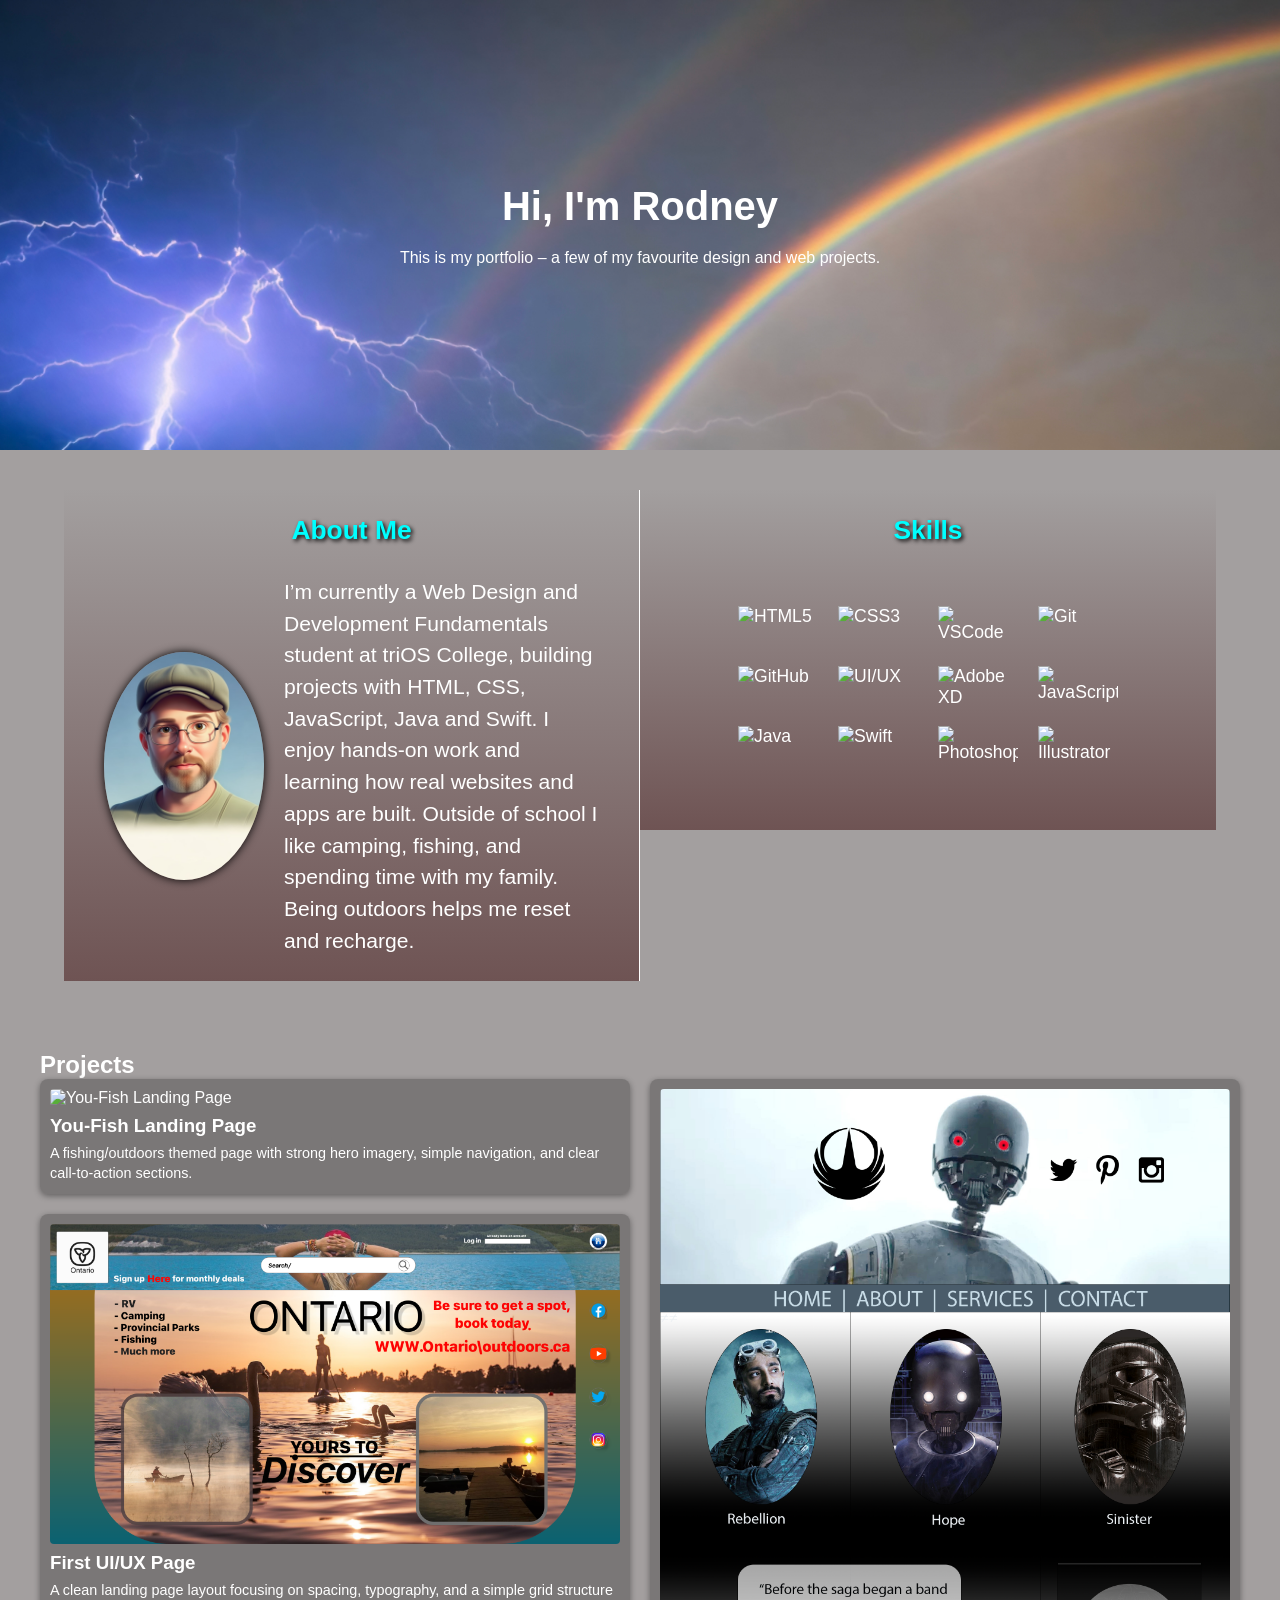
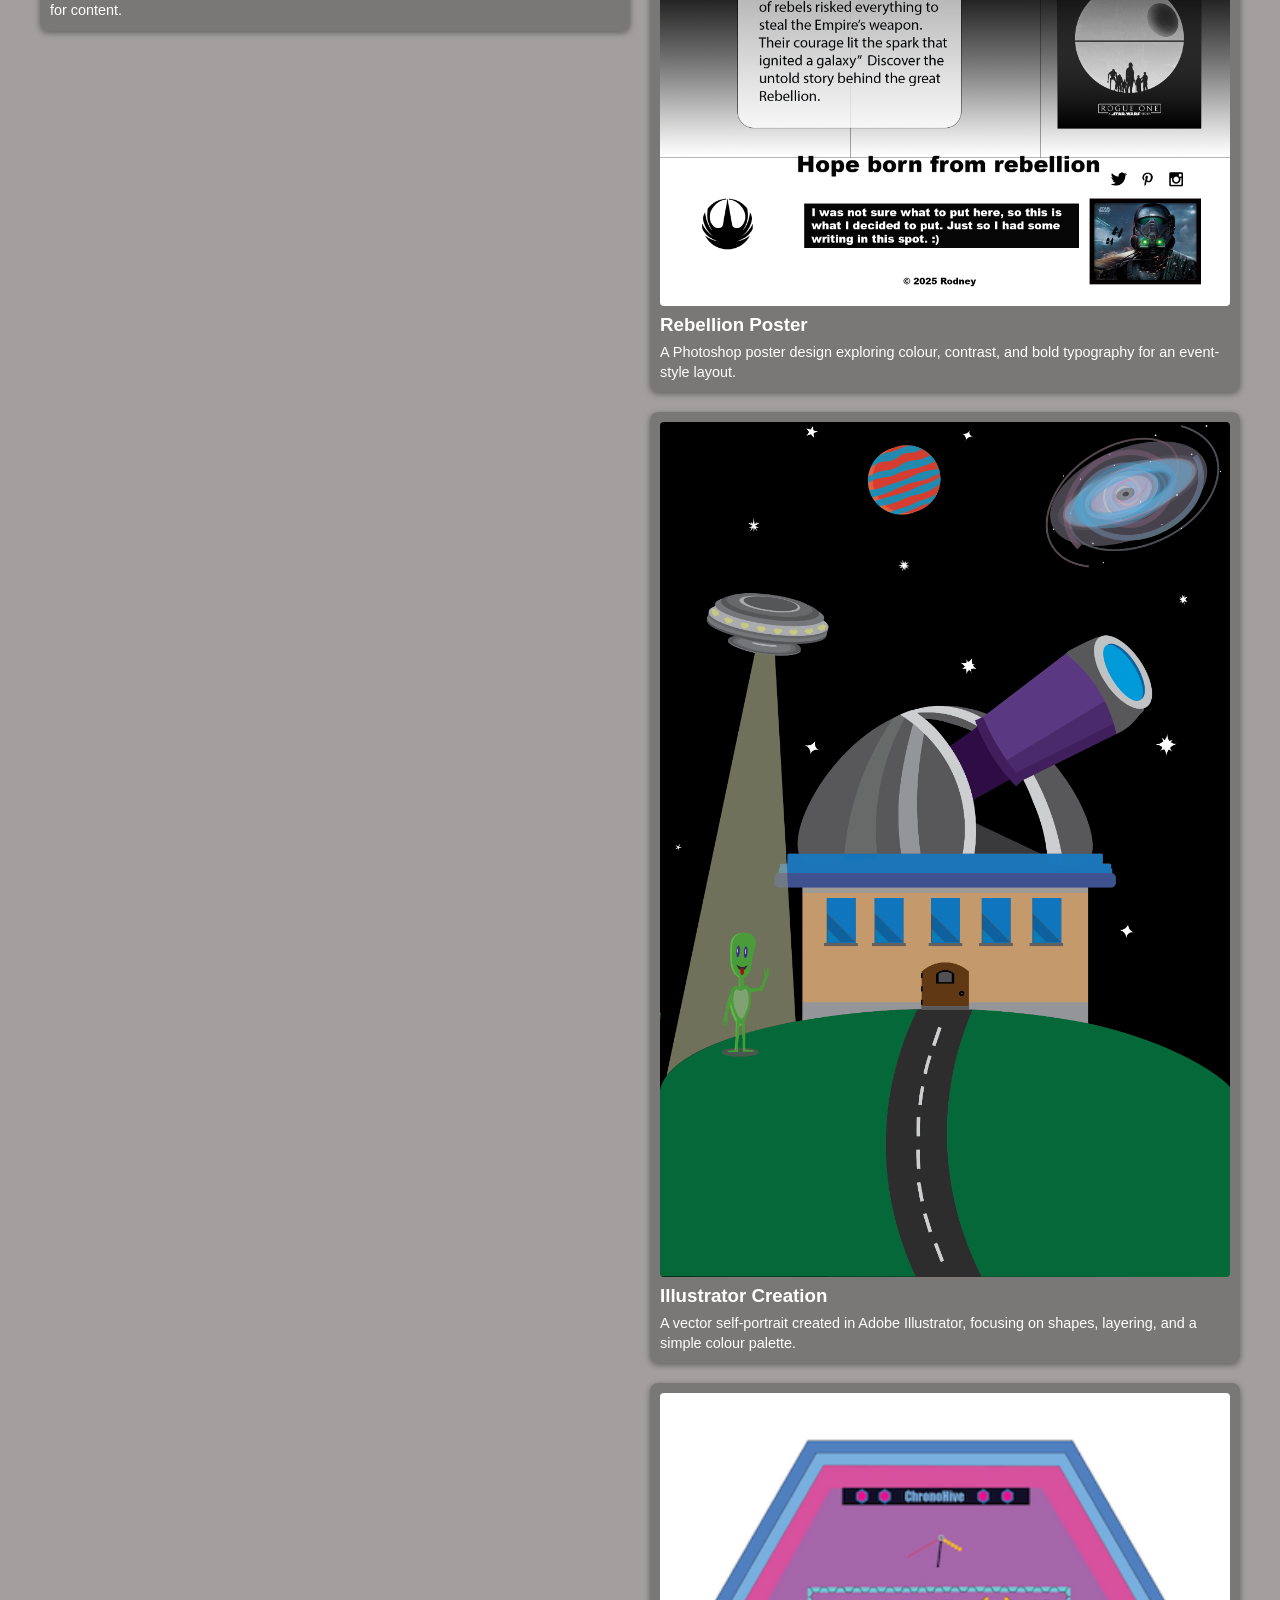
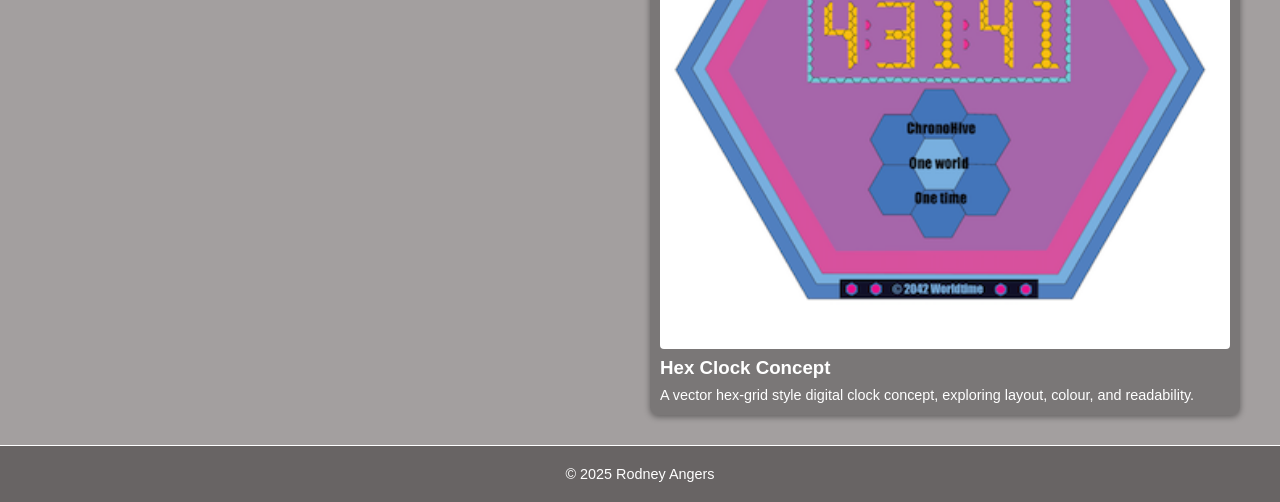
==== index.html @ 983ba2e2 "updateed portfolio" ====
<!DOCTYPE html>
<html lang="en">

<head>
  <meta charset="UTF-8" />
  <meta name="viewport" content="width=device-width, initial-scale=1.0" />
 <title>Rodney Angers – Design & Web Portfolio</title>
  <link rel="stylesheet" href="css/app.css" />
  <link href="https://fonts.googleapis.com/css2?family=Press+Start+2P&display=swap" rel="stylesheet">
</head>

<body>

<header class="heroBkg">
  <h1>Hi, I'm <span class="blue">Rodney</span></h1>
  <p class="tagline">
    This is my portfolio – a few of my favourite design and web projects.
  </p>
</header>


  <main>
    <div id="topRow">
      <div id="aboutLeft">
        <h2 class="heading">About Me</h2>
        <div class="bio">
          <img src="assets/images/my-photo.jpg" alt="My Photo" />
          <div class="bio-text">
            <p>
              I’m currently a Web Design and Development Fundamentals student at triOS College,
              building projects with HTML, CSS, JavaScript, Java and Swift. I enjoy hands-on
              work and learning how real websites and apps are built. Outside of school I like
              camping, fishing, and spending time with my family. Being outdoors helps me reset
              and recharge.
            </p>
          </div>
        </div>
      </div>

      <div id="aboutRight">
        <h2 class="heading">Skills</h2>
        <div class="badges">
          <img src="https://img.shields.io/badge/HTML5-E34F26?style=for-the-badge&logo=html5&logoColor=white"
            alt="HTML5" />
          <img src="https://img.shields.io/badge/CSS3-1572B6?style=for-the-badge&logo=css3&logoColor=white"
            alt="CSS3" />
          <img
            src="https://img.shields.io/badge/VSCode-007ACC?style=for-the-badge&logo=visualstudiocode&logoColor=white"
            alt="VSCode" />
          <img src="https://img.shields.io/badge/Git-F05032?style=for-the-badge&logo=git&logoColor=white" alt="Git" />
          <img src="https://img.shields.io/badge/GitHub-181717?style=for-the-badge&logo=github&logoColor=white"
            alt="GitHub" />
          <img src="https://img.shields.io/badge/UI%2FUX-purple?style=for-the-badge" alt="UI/UX" />
          <img src="https://img.shields.io/badge/AdobeXD-FF61F6?style=for-the-badge&logo=adobexd&logoColor=white"
            alt="Adobe XD" />
          <img src="https://img.shields.io/badge/JavaScript-F7DF1E?style=for-the-badge&logo=javascript&logoColor=black"
            alt="JavaScript" />
          <img src="https://img.shields.io/badge/Java-007396?style=for-the-badge&logo=java&logoColor=white"
            alt="Java" />
          <img src="https://img.shields.io/badge/Swift-FA7343?style=for-the-badge&logo=swift&logoColor=white"
            alt="Swift" />
          <img
            src="https://img.shields.io/badge/Photoshop-31A8FF?style=for-the-badge&logo=adobephotoshop&logoColor=white"
            alt="Photoshop" />
          <img
            src="https://img.shields.io/badge/Illustrator-FF9A00?style=for-the-badge&logo=adobeillustrator&logoColor=white"
            alt="Illustrator" />

        </div>
      </div>

    </div>

    <section id="projects">
      <h2>Projects</h2>

  <div class="project-columns">
        <!-- LEFT COLUMN: You-Fish + First UI/UX -->
        <div class="project-column">
          <div class="project-card">
            <img src="assets/images/You_Fish_webpage.png" alt="You-Fish Landing Page">
            <h3>You-Fish Landing Page</h3>
            <p>
              A fishing/outdoors themed page with strong hero imagery, simple
              navigation, and clear call-to-action sections.
            </p>
          </div>

          <div class="project-card">
            <img src="assets/images/First_uiux_page.png" alt="First UI/UX Page">
            <h3>First UI/UX Page</h3>
            <p>
              A clean landing page layout focusing on spacing, typography, and
              a simple grid structure for content.
            </p>
          </div>
        </div>

        <!-- RIGHT COLUMN: Poster + Illustrator + Clock -->
        <div class="project-column">
          <div class="project-card">
            <img src="assets/images/Photoshop_Rebellion_poster.png" alt="Rebellion Poster">
            <h3>Rebellion Poster</h3>
            <p>
              A Photoshop poster design exploring colour, contrast, and bold
              typography for an event-style layout.
            </p>
          </div>

          <div class="project-card">
            <img src="assets/images/Illustrator.png" alt="Illustrator Creation">
            <h3>Illustrator Creation</h3>
            <p>
              A vector self-portrait created in Adobe Illustrator, focusing on
              shapes, layering, and a simple colour palette.
            </p>
          </div>

          <div class="project-card">
            <img src="assets/images/hex_clock_concept.png" alt="Hex Clock Concept">
            <h3>Hex Clock Concept</h3>
            <p>
              A vector hex-grid style digital clock concept,
              exploring layout, colour, and readability.
            </p>
          </div>
        </div>
        </div>
    </section>
    </section>
  </main>

  <footer>
    <p>© 2025 Rodney Angers</p>
  </footer>

</body>

</html>
---- css/app.css ----
* {
  box-sizing: border-box;
  margin: 0;
  padding: 0;
}

html,
body {
  margin: 0;
  padding: 0;
  width: 100%;
  overflow-x: hidden;
}

body {
  font-family: Arial, sans-serif;
  background-color: #aaa;
  color: #fff;
  min-height: 100vh;
  display: flex;
  flex-direction: column;
}

header.heroBkg {
  width: 100vw;
  height: 50vh;
  background: url('../assets/images/stormheader.jpg') center center / cover no-repeat fixed;
  display: flex;
  flex-direction: column;
  align-items: center;
  justify-content: center;
  padding: 0;
}

header.heroBkg::before {
  content: "";
  position: absolute;
  inset: 0;
  background: rgba(0, 0, 6, 0, );
  z-index: 0;
}

header.heroBkg h1 {
  position: relative;
  z-index: 1;
  font-size: 2.5em;
  text-align: center;
}

header.heroBkg .tagline {
  position: relative;
  z-index: 1;
  margin-top: 20px;
  font-size: 1rem;
  text-align: center;
}

#topRow {
  width: 90%;
  margin: 40px auto;
  display: flex;
  justify-content: space-between;
  align-items: flex-start;
}

#aboutLeft,
#aboutRight {
  width: 50%;
}

main {
  display: flex;
  flex-direction: column;
  flex: 1;
  background: hsl(0, 2%, 63%);
}

#aboutLeft,
#aboutRight {
  width: 50%;
  padding: 25px 40px;
  font-size: 1.1em;
  display: flex;
  flex-direction: column;
  justify-content: flex-start;
  align-items: center;
}

#aboutLeft {
  background: linear-gradient(hsl(0, 2%, 63%), hsl(0, 14%, 38%));
  border-right: 1px solid #fff;
  gap: 20px;
}

#aboutRight {
  background: linear-gradient(hsl(0, 2%, 63%), hsl(0, 14%, 38%));
  display: flex;
  flex-direction: column;
  align-items: center;
  padding: 25px 40px;
  gap: 20px;
  min-height: 340px;
}

#aboutRight ul {
  list-style: disc;
  padding-left: 20px;
  text-align: left;
  line-height: 1.6;
  font-size: 1.2em;
  margin-top: 30px;
}

.badges {
  display: flex;
  flex-wrap: wrap;
  justify-content: center;
  gap: 20px;
  margin-top: 30px;
  max-width: 90%;
  margin-left: auto;
  margin-right: auto;
}

.badges img {
  width: 80px;
  height: 40px;
  display: block;
}

/* Projects layout */
#projects {
  padding: 30px 40px;
}

.project-columns {
  display: flex;
  gap: 20px;
}

.project-column {
  flex: 1;
  display: flex;
  flex-direction: column;
  gap: 20px;
}

.project-card {
  width: 100%;
  background: rgba(0, 0, 0, 0.25);
  padding: 10px;
  border-radius: 8px;
  box-shadow: 0 2px 6px rgba(0, 0, 0, 0.4);
}

.project-card img {
  display: block;
  width: 100%;
  height: auto;
  border-radius: 4px;
  margin-bottom: 8px;
}

.project-card h3 {
  margin-bottom: 6px;
}

.project-card p {
  font-size: 0.9em;
  line-height: 1.4;
}

.heading {
  font-size: 1.5em;
  color: cyan;
  text-shadow: 2px 2px 4px #000;
  margin-bottom: 10px;
}

.bio {
  display: flex;
  align-items: center;
  gap: 20px;
}

.bio img {
  width: 160px;
  height: auto;
  border-radius: 50%;
  box-shadow: 0 0 10px #000;
}

.bio-text {
  font-size: 1.2em;
  line-height: 1.5;
  max-width: 500px;
}

footer {
  background-color: hsl(0, 2%, 40%);
  display: flex;
  justify-content: center;
  align-items: center;
  padding: 20px;
  font-size: 0.9em;
  color: #fff;
  border-top: 1px solid #fff;
}

@media (max-width: 768px) {
  .bio {
    flex-direction: column;
    align-items: center;
    text-align: center;
  }

  .bio-text {
    max-width: 100%;
  }
}
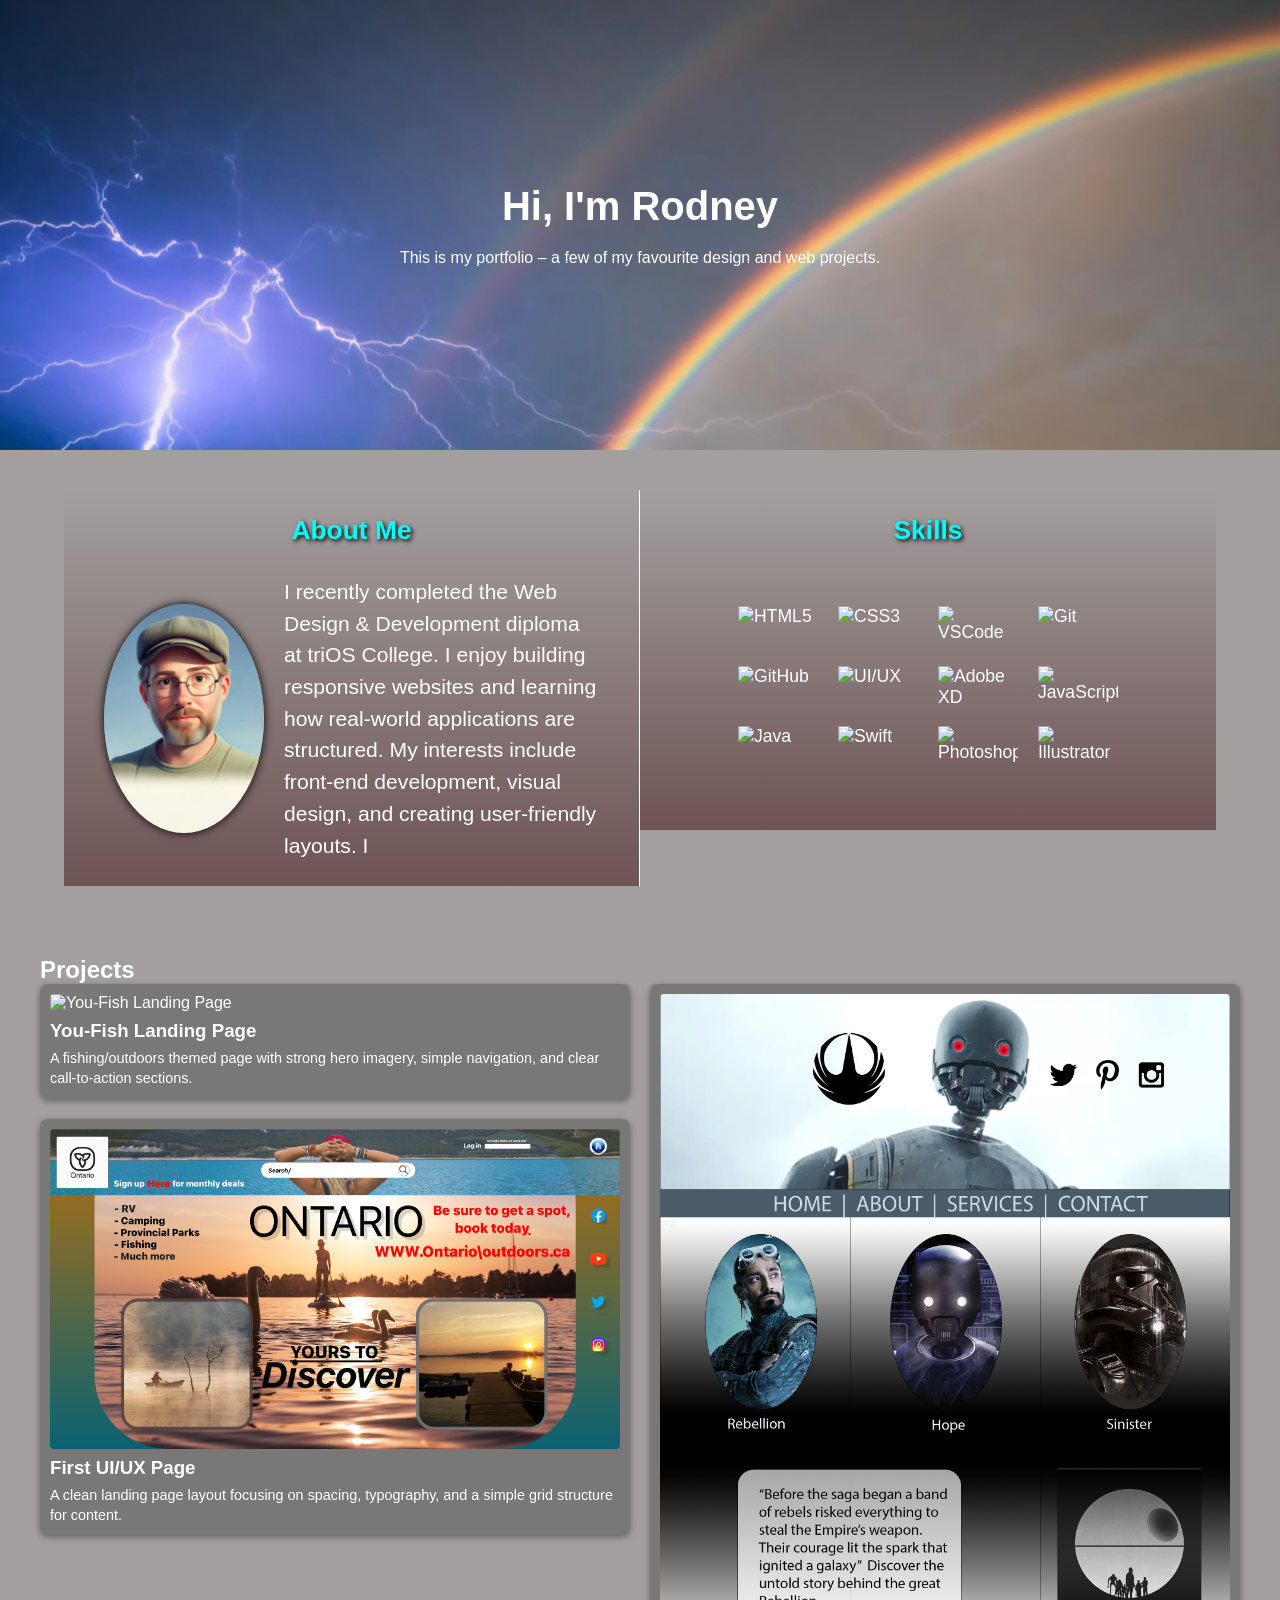
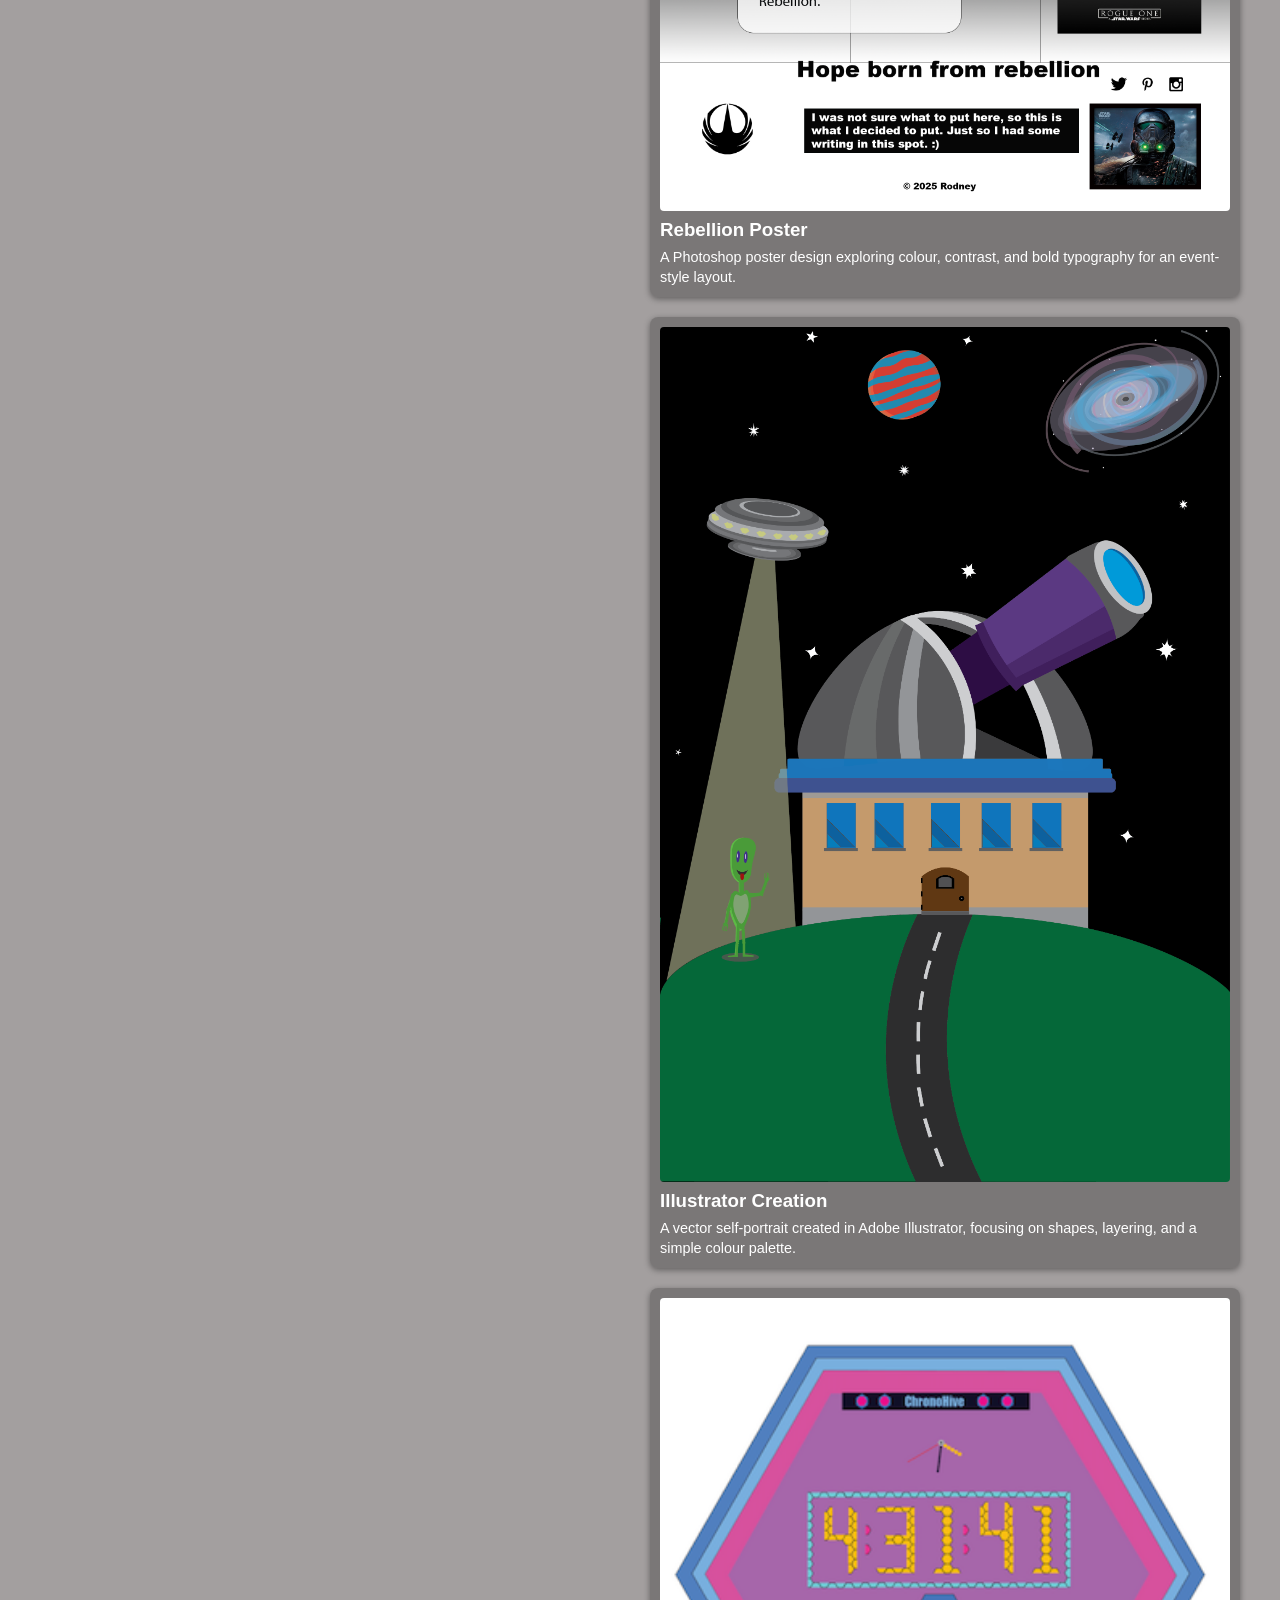
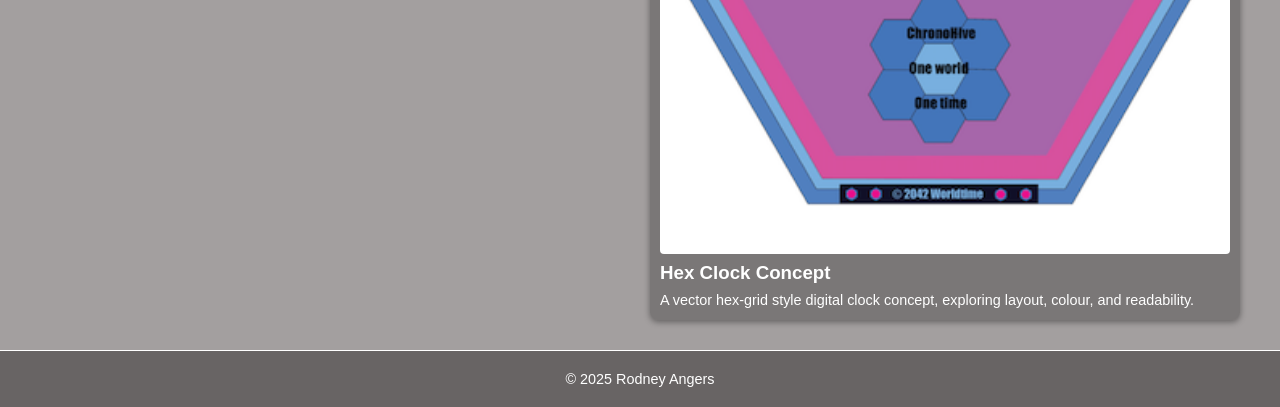
==== commit 901476f0: "Updated portfolio after graduation" ====
--- a/index.html
+++ b/index.html
@@ -27,11 +27,10 @@
           <img src="assets/images/my-photo.jpg" alt="My Photo" />
           <div class="bio-text">
             <p>
-              I’m currently a Web Design and Development Fundamentals student at triOS College,
-              building projects with HTML, CSS, JavaScript, Java and Swift. I enjoy hands-on
-              work and learning how real websites and apps are built. Outside of school I like
-              camping, fishing, and spending time with my family. Being outdoors helps me reset
-              and recharge.
+             I recently completed the Web Design & Development diploma at triOS College.
+I enjoy building responsive websites and learning how real-world applications
+are structured. My interests include front-end development, visual design,
+and creating user-friendly layouts. I
             </p>
           </div>
         </div>
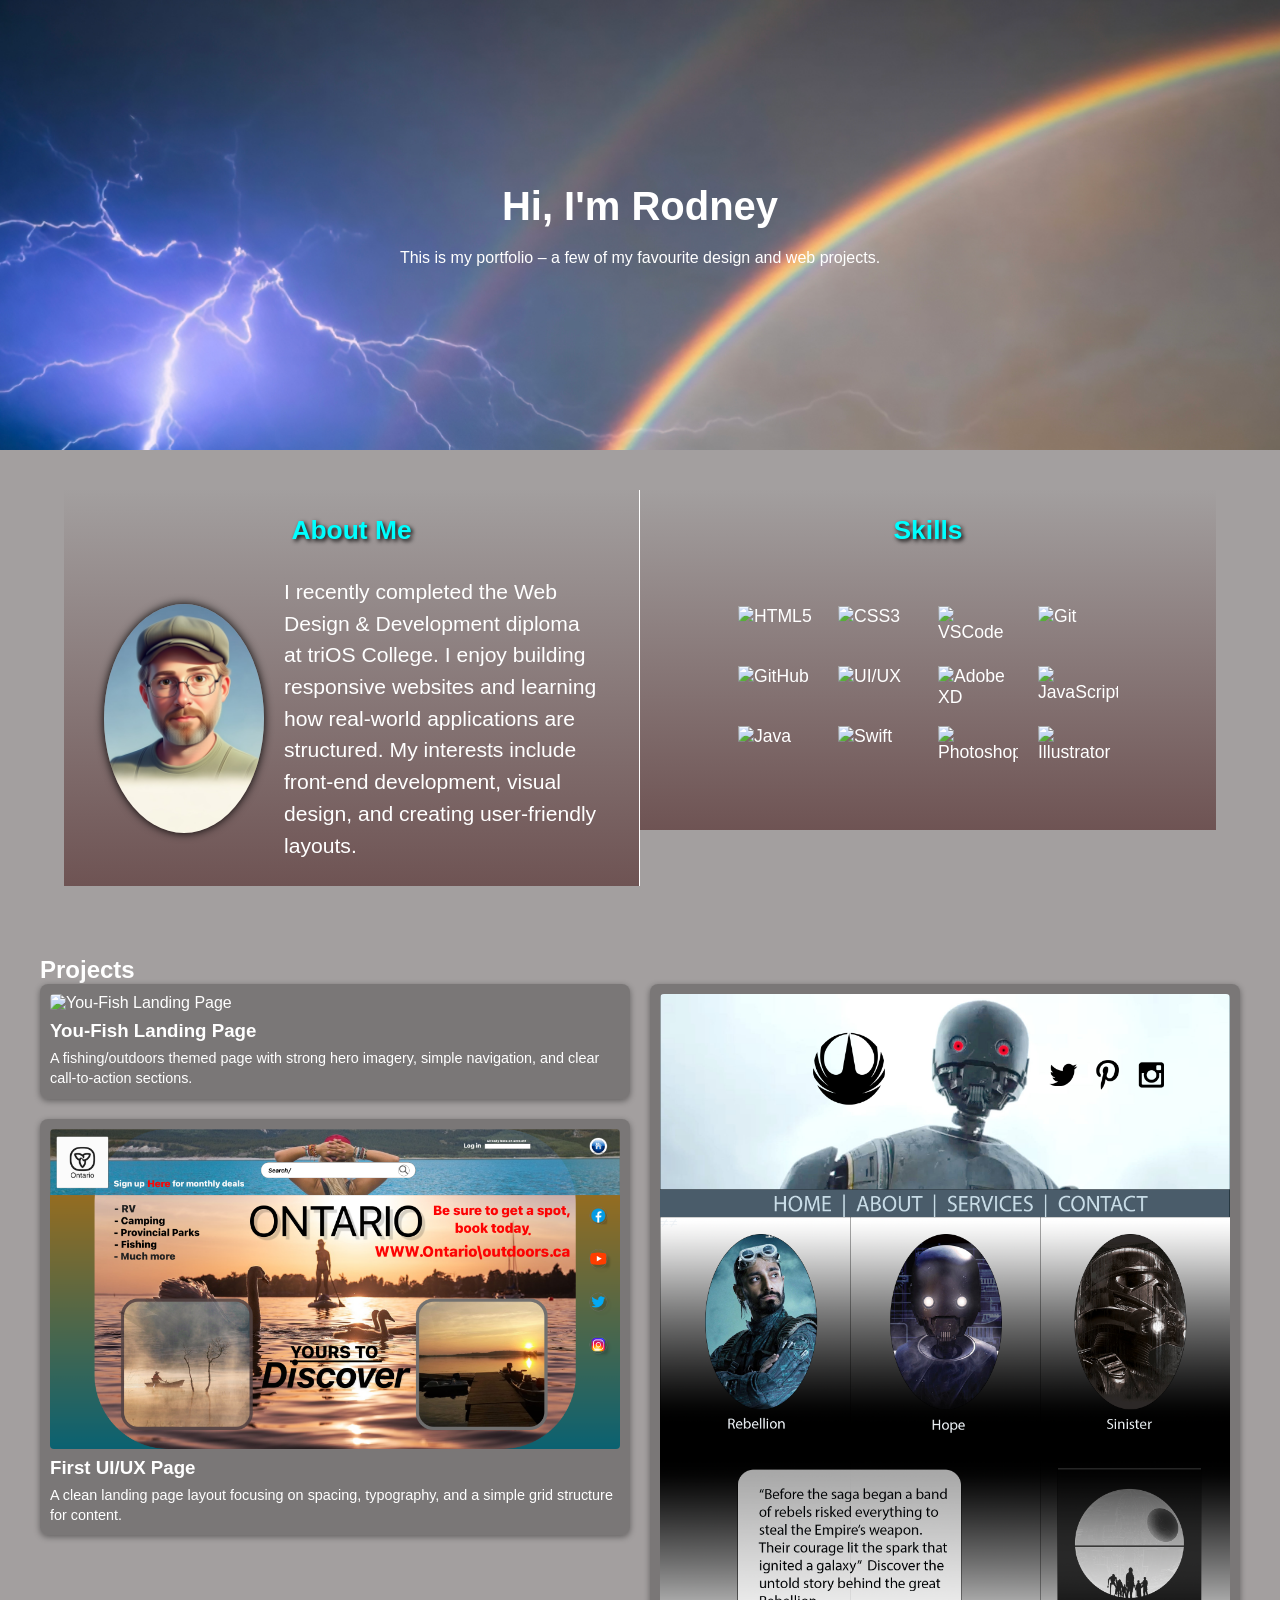
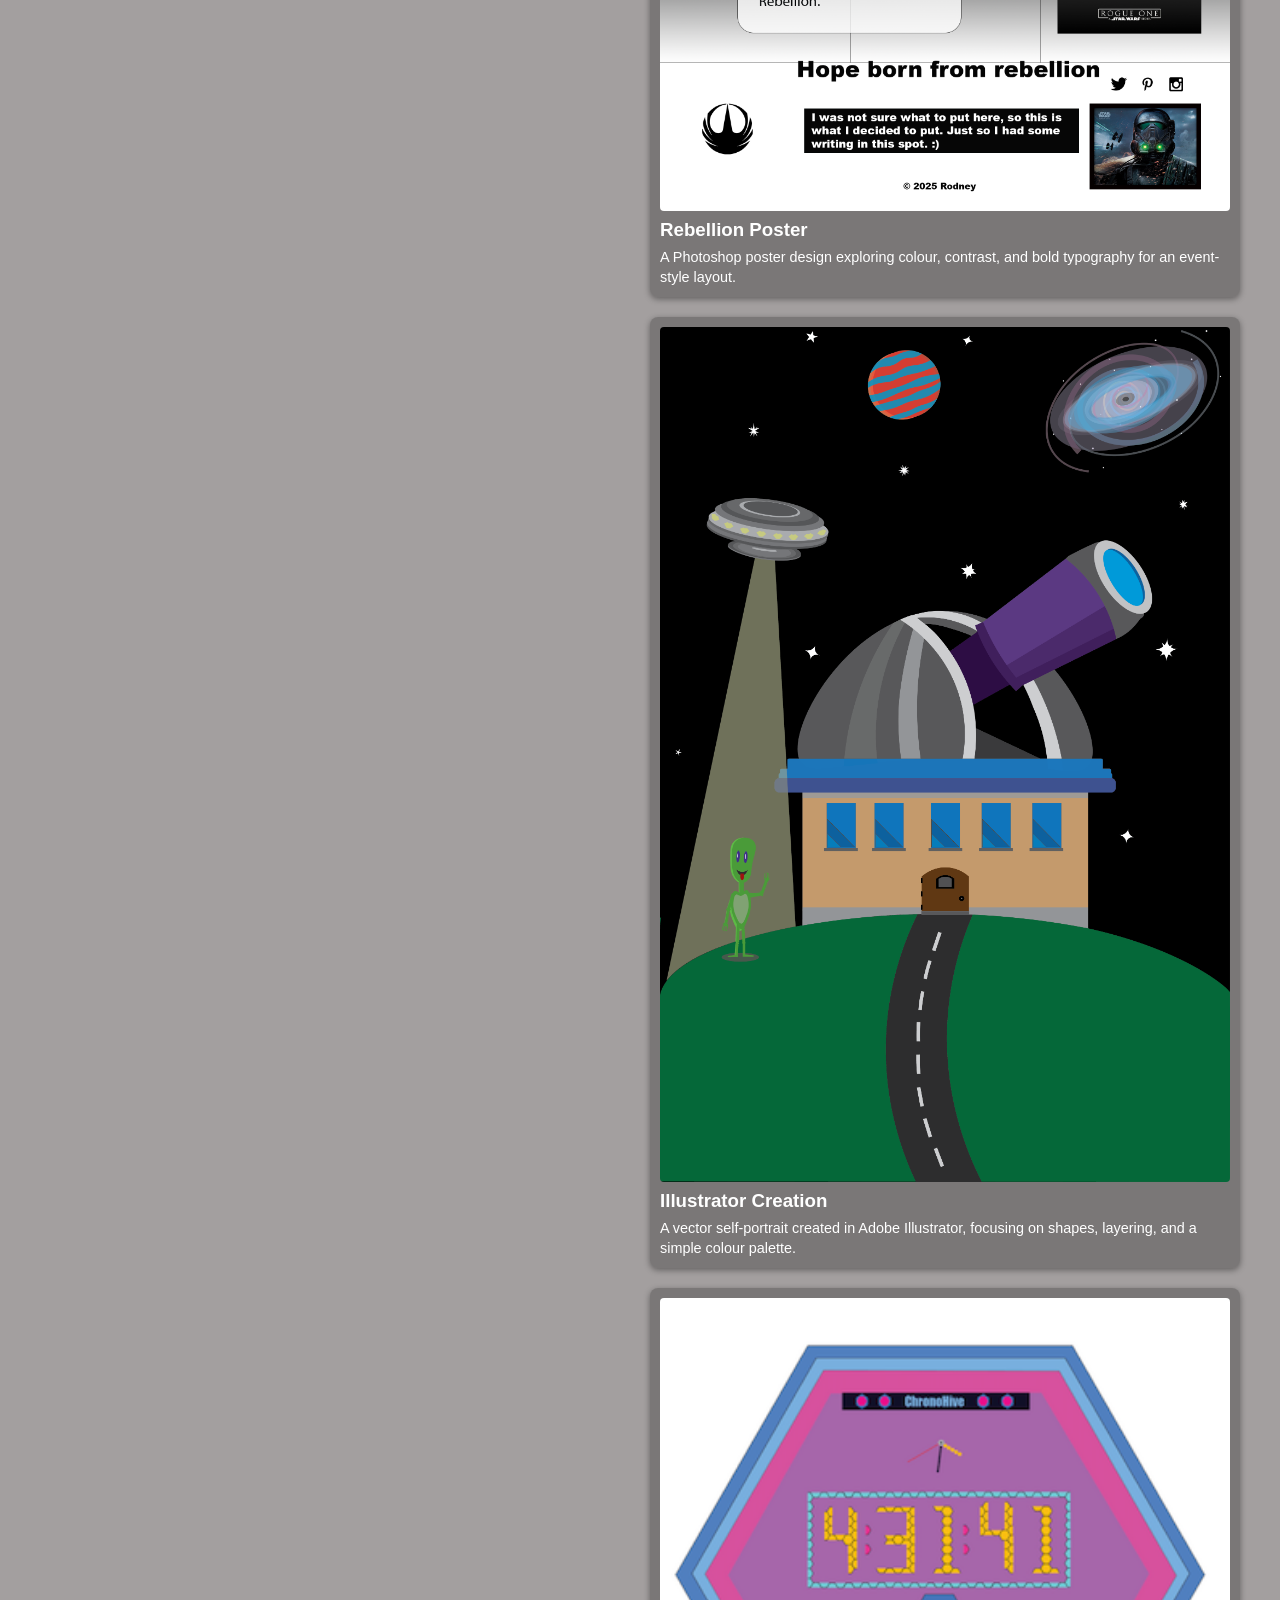
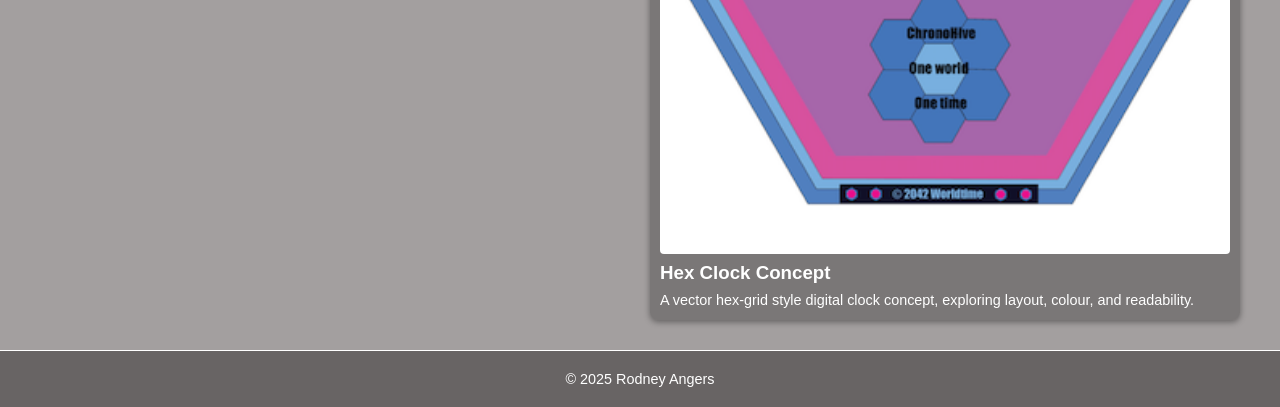
==== commit 6bbe39bf: "fixed typo on portfolio" ====
--- a/index.html
+++ b/index.html
@@ -30,7 +30,7 @@
              I recently completed the Web Design & Development diploma at triOS College.
 I enjoy building responsive websites and learning how real-world applications
 are structured. My interests include front-end development, visual design,
-and creating user-friendly layouts. I
+and creating user-friendly layouts. 
             </p>
           </div>
         </div>
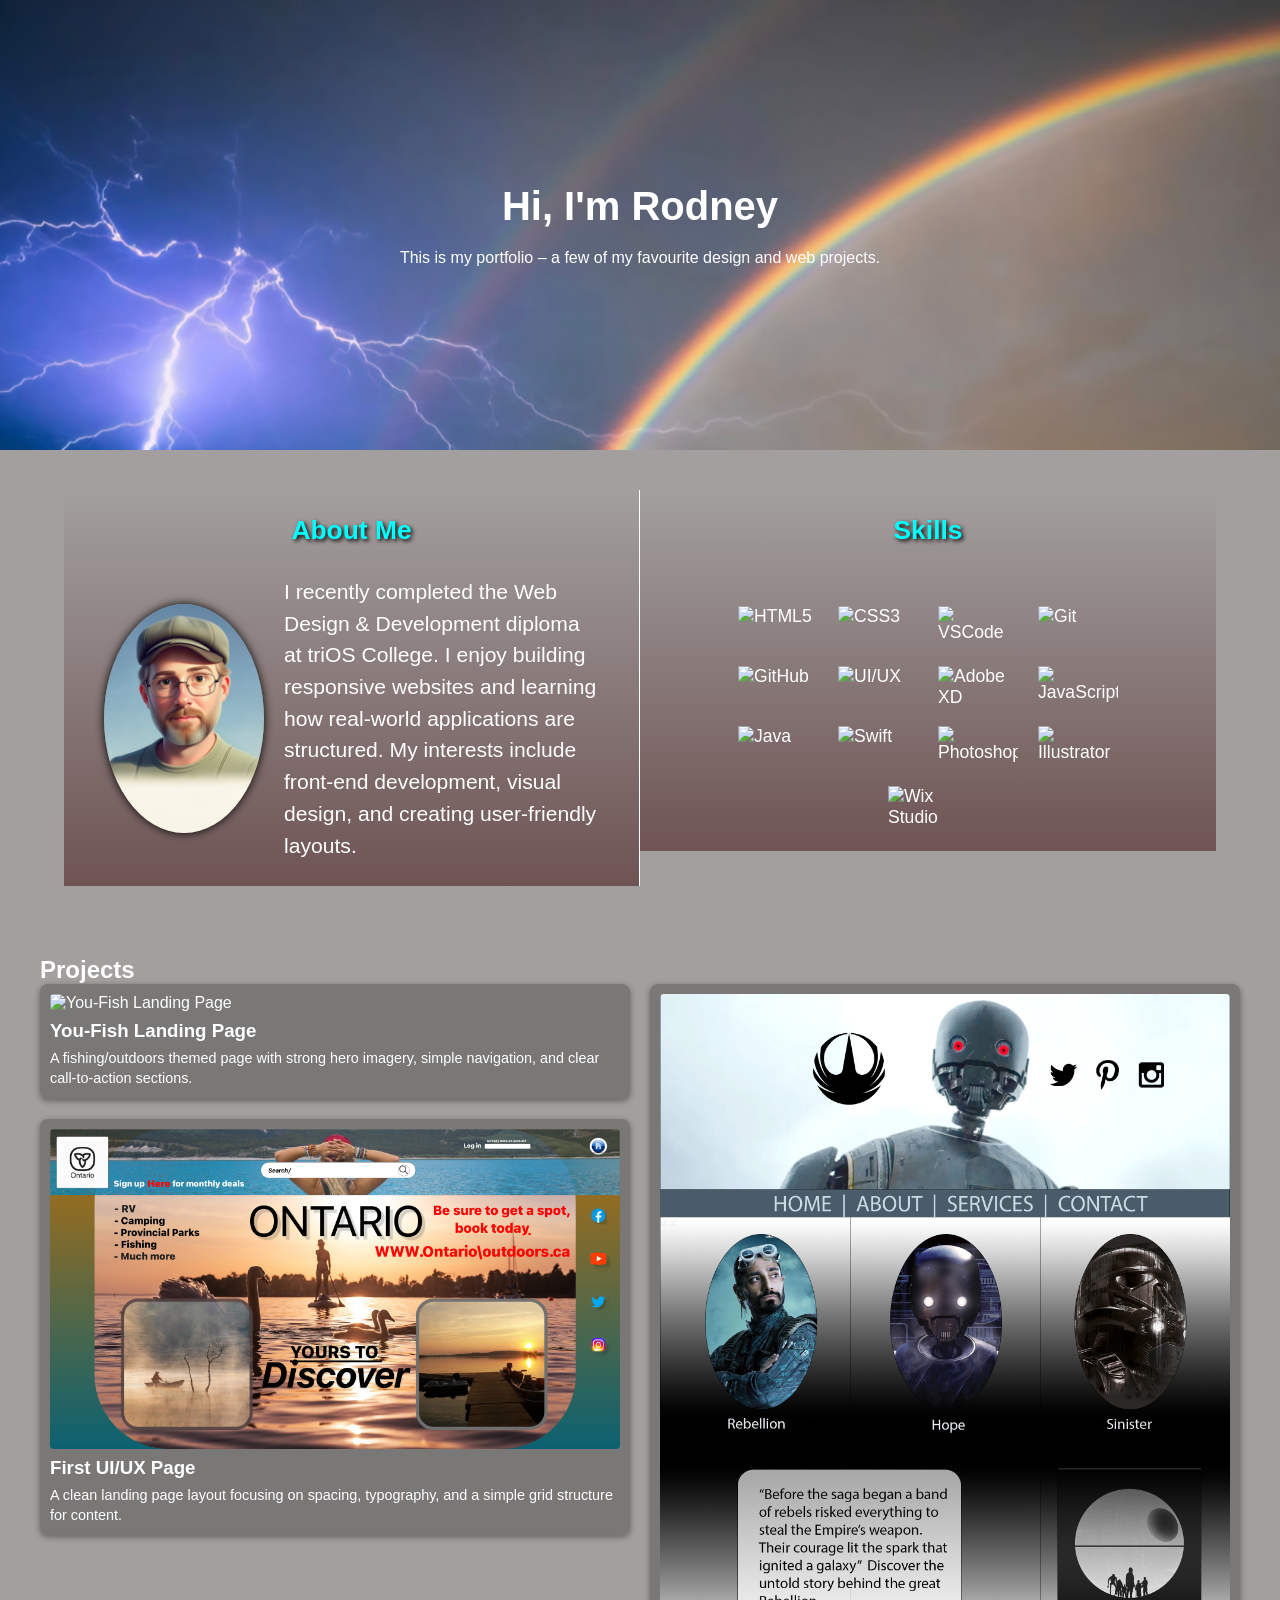
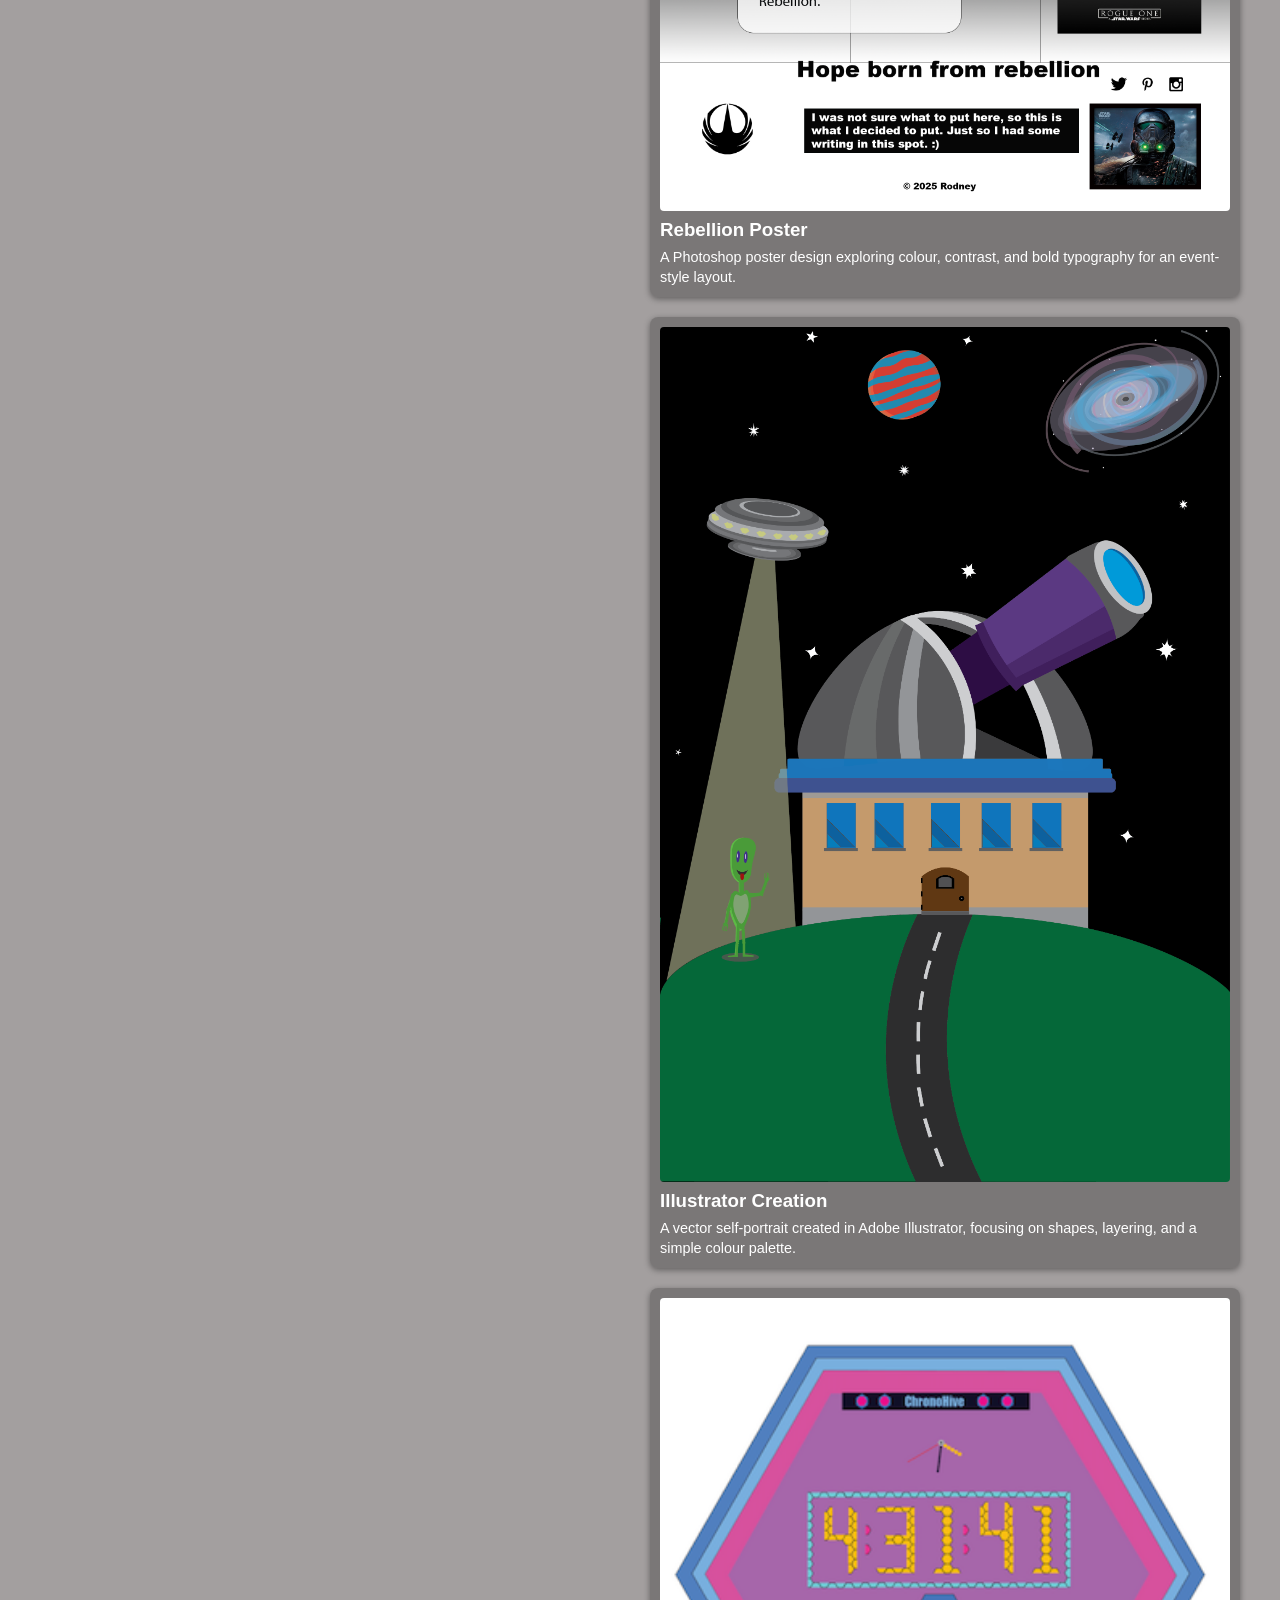
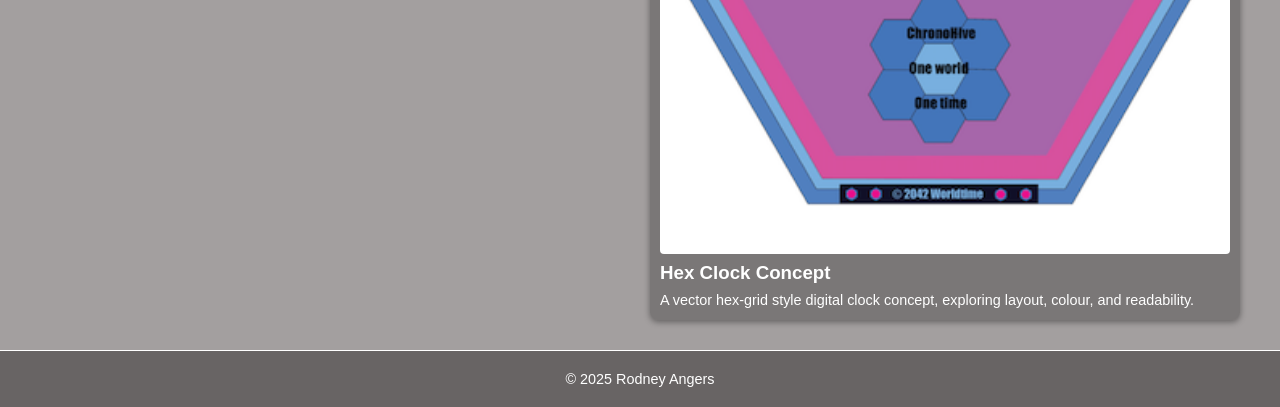
==== commit 7c6a7484: "Added Wix Studio skill badge" ====
--- a/index.html
+++ b/index.html
@@ -30,7 +30,7 @@
              I recently completed the Web Design & Development diploma at triOS College.
 I enjoy building responsive websites and learning how real-world applications
 are structured. My interests include front-end development, visual design,
-and creating user-friendly layouts. 
+and creating user-friendly layouts.
             </p>
           </div>
         </div>
@@ -64,7 +64,7 @@
           <img
             src="https://img.shields.io/badge/Illustrator-FF9A00?style=for-the-badge&logo=adobeillustrator&logoColor=white"
             alt="Illustrator" />
-
+          <img src="https://img.shields.io/badge/Wix-Studio-000000?style=for-the-badge&logo=wix&logoColor=white" alt="Wix Studio" />
         </div>
       </div>
 
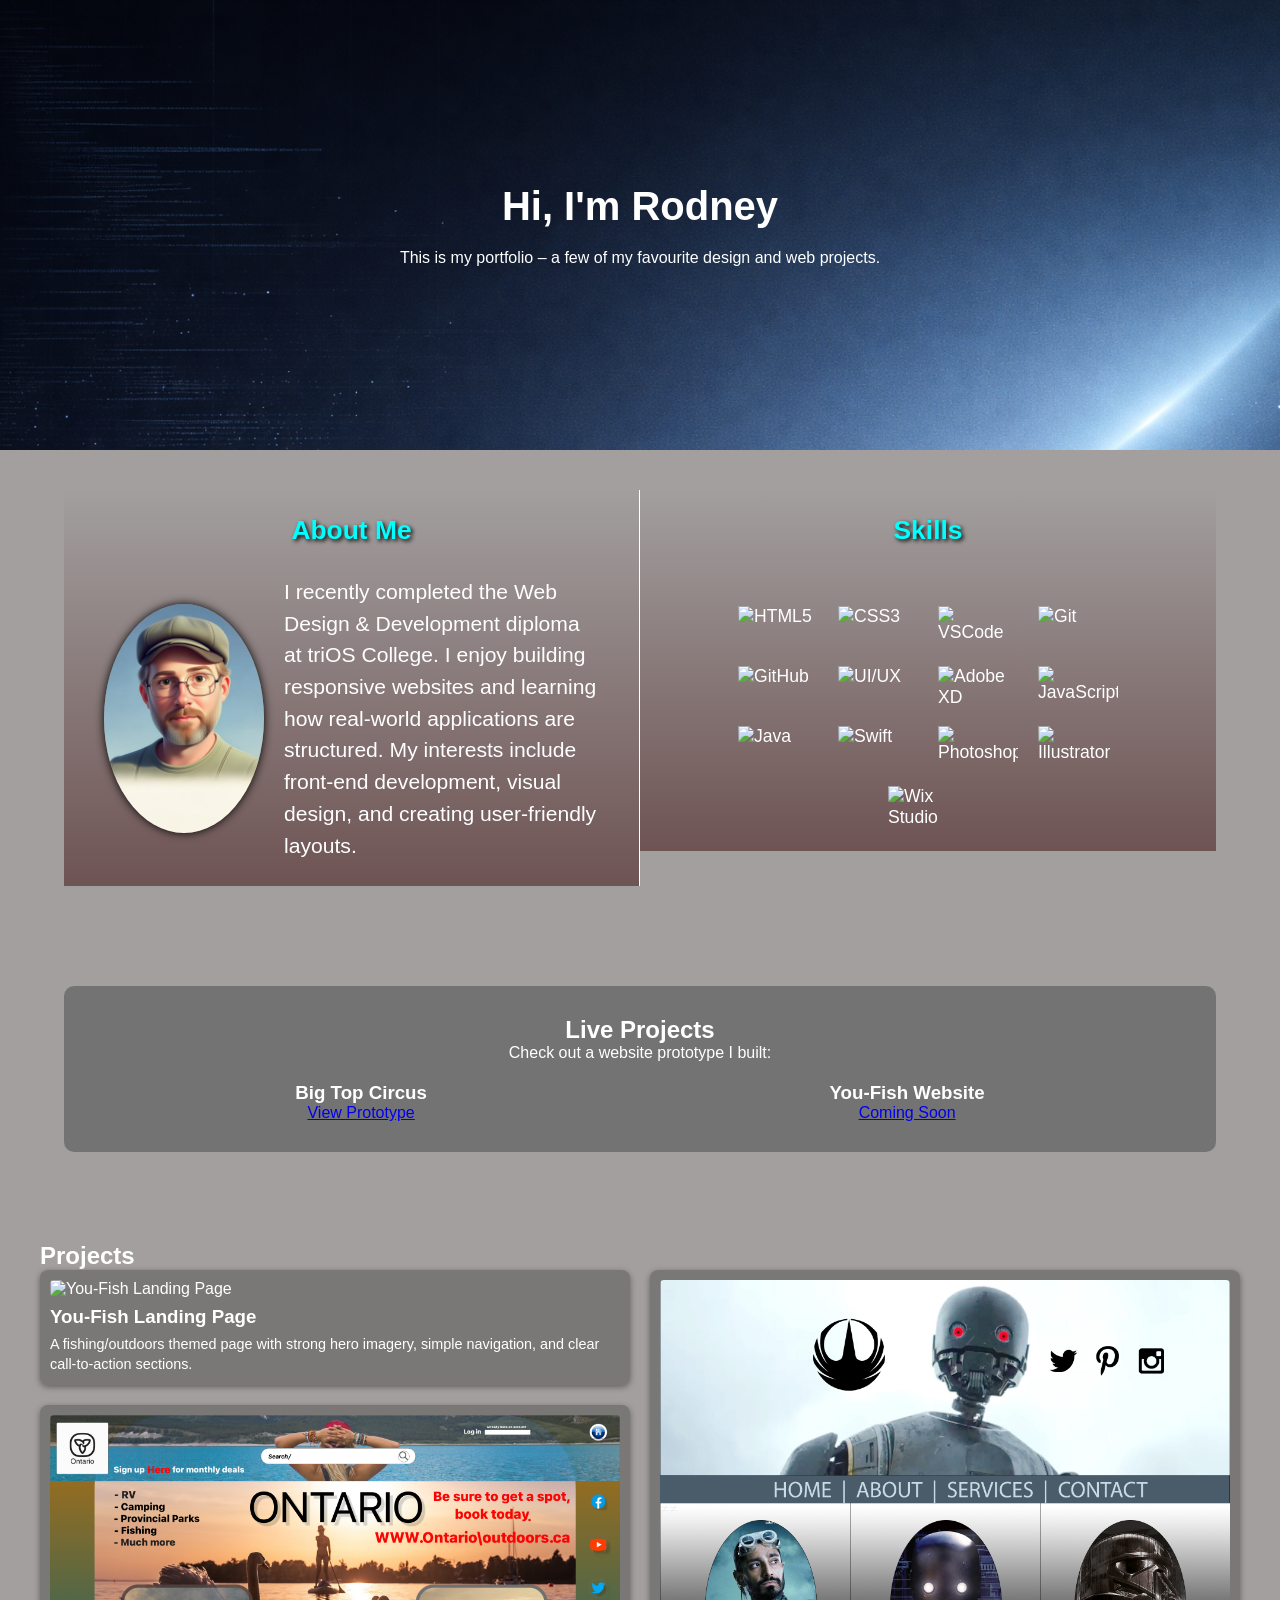
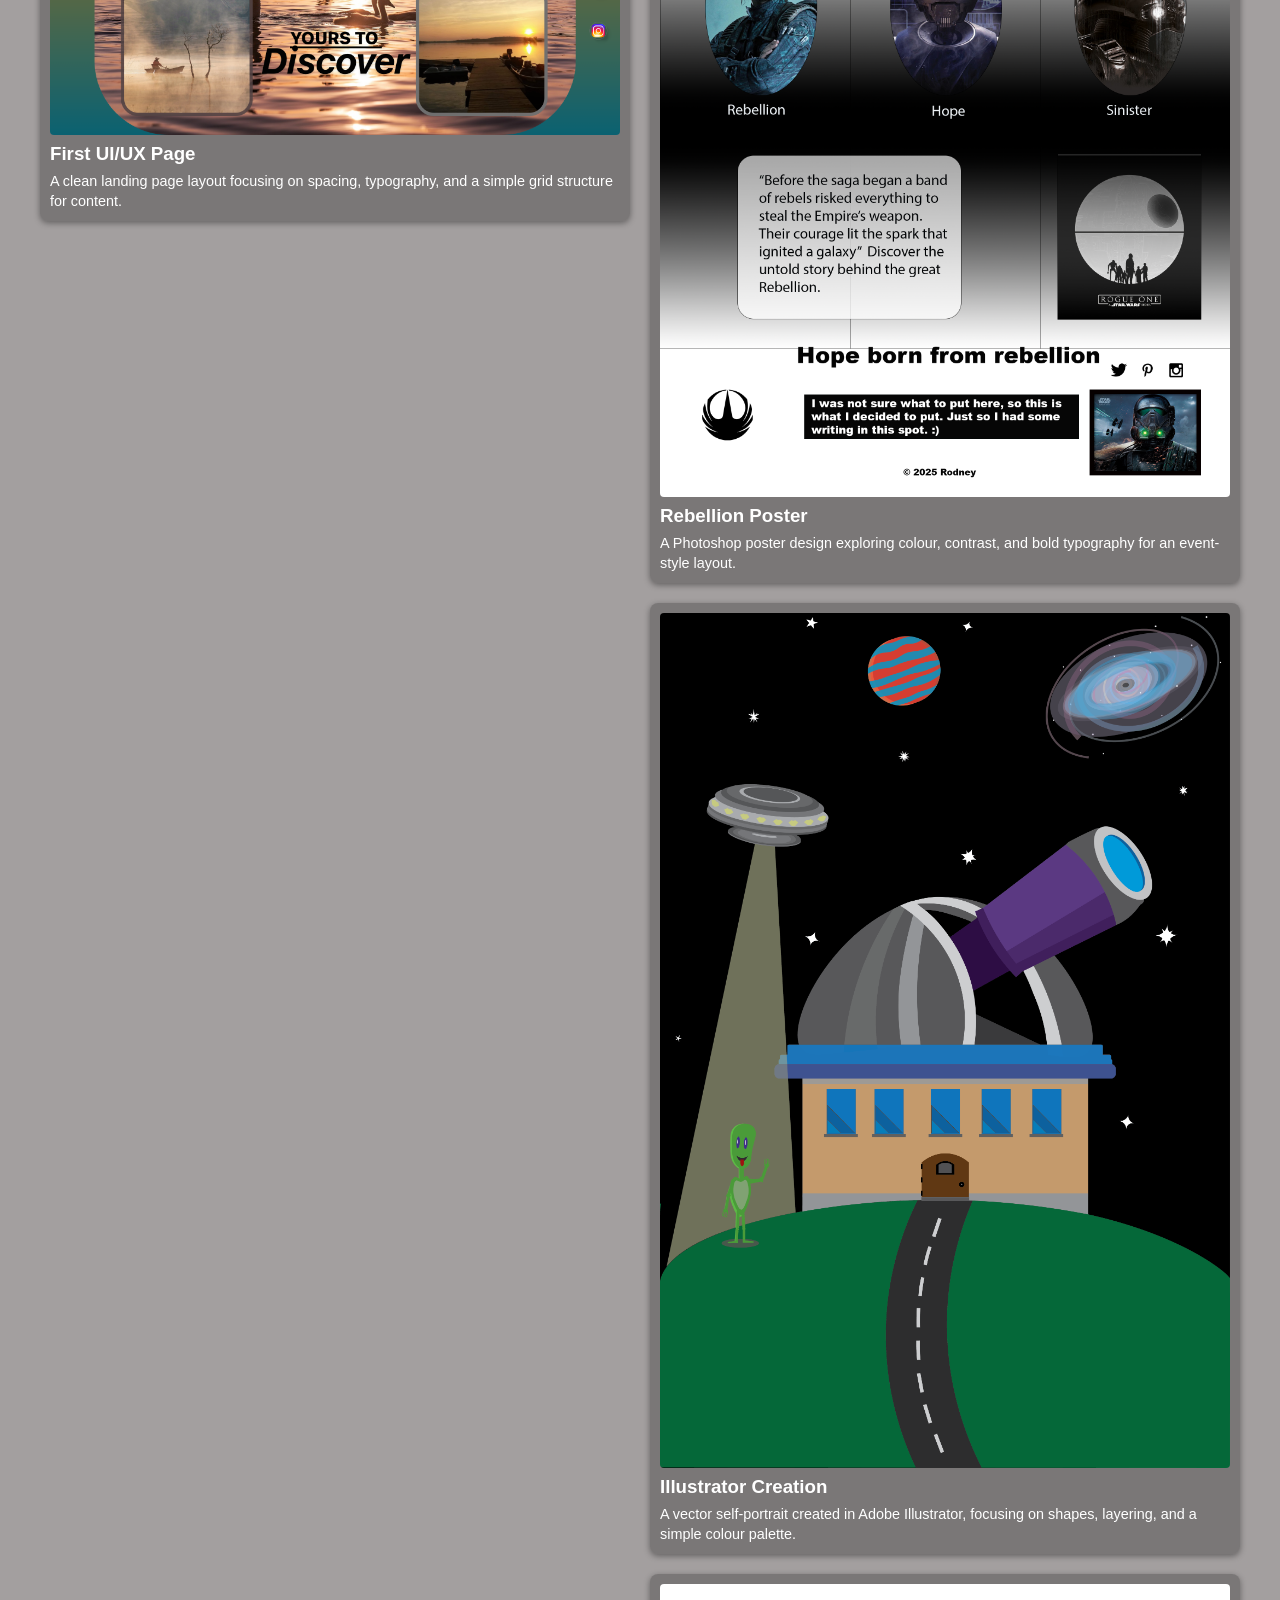
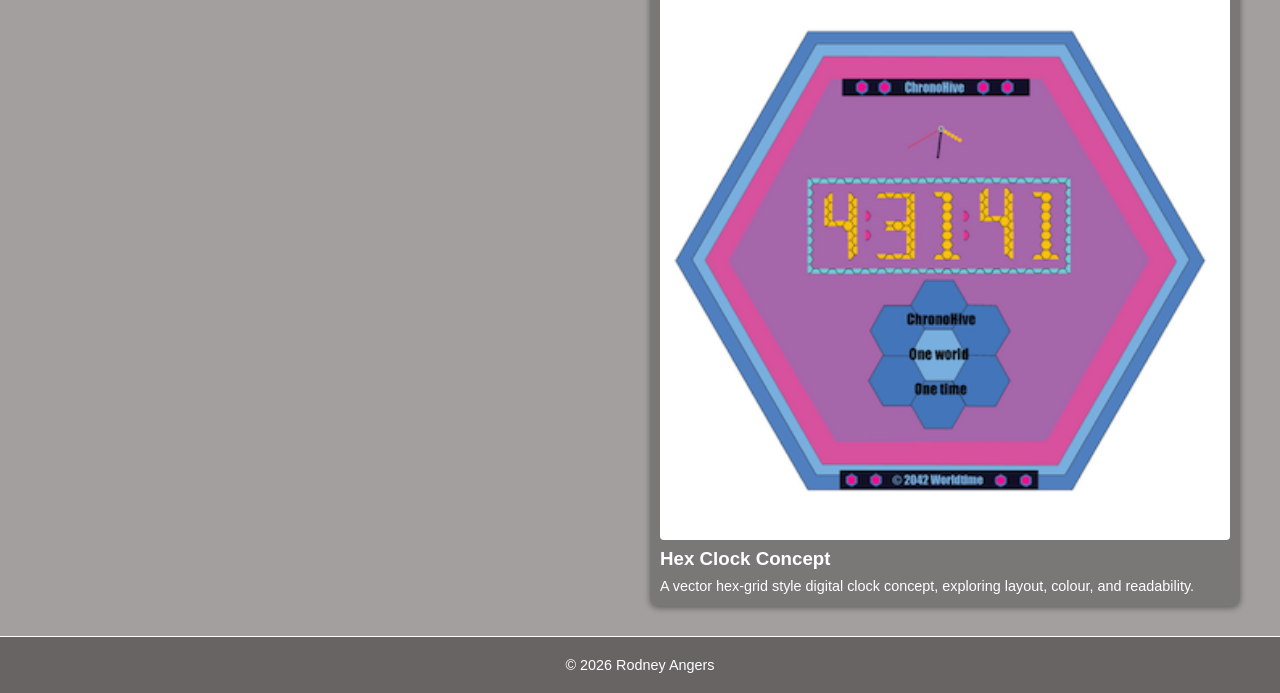
==== commit 15d8e810: "Added live project section with links" ====
--- a/index.html
+++ b/index.html
@@ -4,19 +4,19 @@
 <head>
   <meta charset="UTF-8" />
   <meta name="viewport" content="width=device-width, initial-scale=1.0" />
- <title>Rodney Angers – Design & Web Portfolio</title>
+  <title>Rodney Angers – Design & Web Portfolio</title>
   <link rel="stylesheet" href="css/app.css" />
   <link href="https://fonts.googleapis.com/css2?family=Press+Start+2P&display=swap" rel="stylesheet">
 </head>
 
 <body>
 
-<header class="heroBkg">
-  <h1>Hi, I'm <span class="blue">Rodney</span></h1>
-  <p class="tagline">
-    This is my portfolio – a few of my favourite design and web projects.
-  </p>
-</header>
+  <header class="heroBkg">
+    <h1>Hi, I'm <span class="blue">Rodney</span></h1>
+    <p class="tagline">
+      This is my portfolio – a few of my favourite design and web projects.
+    </p>
+  </header>
 
 
   <main>
@@ -27,10 +27,10 @@
           <img src="assets/images/my-photo.jpg" alt="My Photo" />
           <div class="bio-text">
             <p>
-             I recently completed the Web Design & Development diploma at triOS College.
-I enjoy building responsive websites and learning how real-world applications
-are structured. My interests include front-end development, visual design,
-and creating user-friendly layouts.
+              I recently completed the Web Design & Development diploma at triOS College.
+              I enjoy building responsive websites and learning how real-world applications
+              are structured. My interests include front-end development, visual design,
+              and creating user-friendly layouts.
             </p>
           </div>
         </div>
@@ -64,16 +64,37 @@
           <img
             src="https://img.shields.io/badge/Illustrator-FF9A00?style=for-the-badge&logo=adobeillustrator&logoColor=white"
             alt="Illustrator" />
-          <img src="https://img.shields.io/badge/Wix-Studio-000000?style=for-the-badge&logo=wix&logoColor=white" alt="Wix Studio" />
+          <img
+            src="https://img.shields.io/static/v1?label=&message=Wix%20Studio&color=000000&style=for-the-badge&logo=wix&logoColor=white"
+            alt="Wix Studio" />
         </div>
       </div>
 
     </div>
+<section id="live-projects">
+  <h2>Live Projects</h2>
+  <p>Check out a website prototype I built:</p>
 
+  <div class="live-projects-wrap">
+    <div class="live-project-card">
+      <h3>Big Top Circus</h3>
+      <a href="https://xd.adobe.com/view/9edb16ca-fd0f-481d-be74-dce1b069aa9f-cb88/" target="_blank">
+        View Prototype
+      </a>
+    </div>
+
+    <div class="live-project-card">
+      <h3>You-Fish Website</h3>
+     <a href="#" onclick="return false;">
+  Coming Soon
+</a>
+    </div>
+  </div>
+</section>
     <section id="projects">
       <h2>Projects</h2>
 
-  <div class="project-columns">
+      <div class="project-columns">
         <!-- LEFT COLUMN: You-Fish + First UI/UX -->
         <div class="project-column">
           <div class="project-card">
@@ -124,13 +145,13 @@
             </p>
           </div>
         </div>
-        </div>
+      </div>
     </section>
     </section>
   </main>
 
   <footer>
-    <p>© 2025 Rodney Angers</p>
+    <p>© 2026 Rodney Angers</p>
   </footer>
 
 </body>
--- a/css/app.css
+++ b/css/app.css
@@ -24,7 +24,7 @@
 header.heroBkg {
   width: 100vw;
   height: 50vh;
-  background: url('../assets/images/stormheader.jpg') center center / cover no-repeat fixed;
+  background: url('../assets/images/dark_sky_hero_Image.png') 35% center / cover no-repeat fixed;
   display: flex;
   flex-direction: column;
   align-items: center;
@@ -218,3 +218,24 @@
     max-width: 100%;
   }
 }
+
+#live-projects {
+  text-align: center;
+  margin: 60px 0;
+}
+
+#live-projects {
+  text-align: center;
+  margin: 60px 0;
+  padding: 30px;
+  background-color: #55555597;
+  border-radius: 10px;
+  width: 90%;
+  margin-left: auto;
+  margin-right: auto;
+}
+.live-projects-wrap {
+  display: flex;
+  justify-content: space-around;
+  margin-top: 20px;
+}
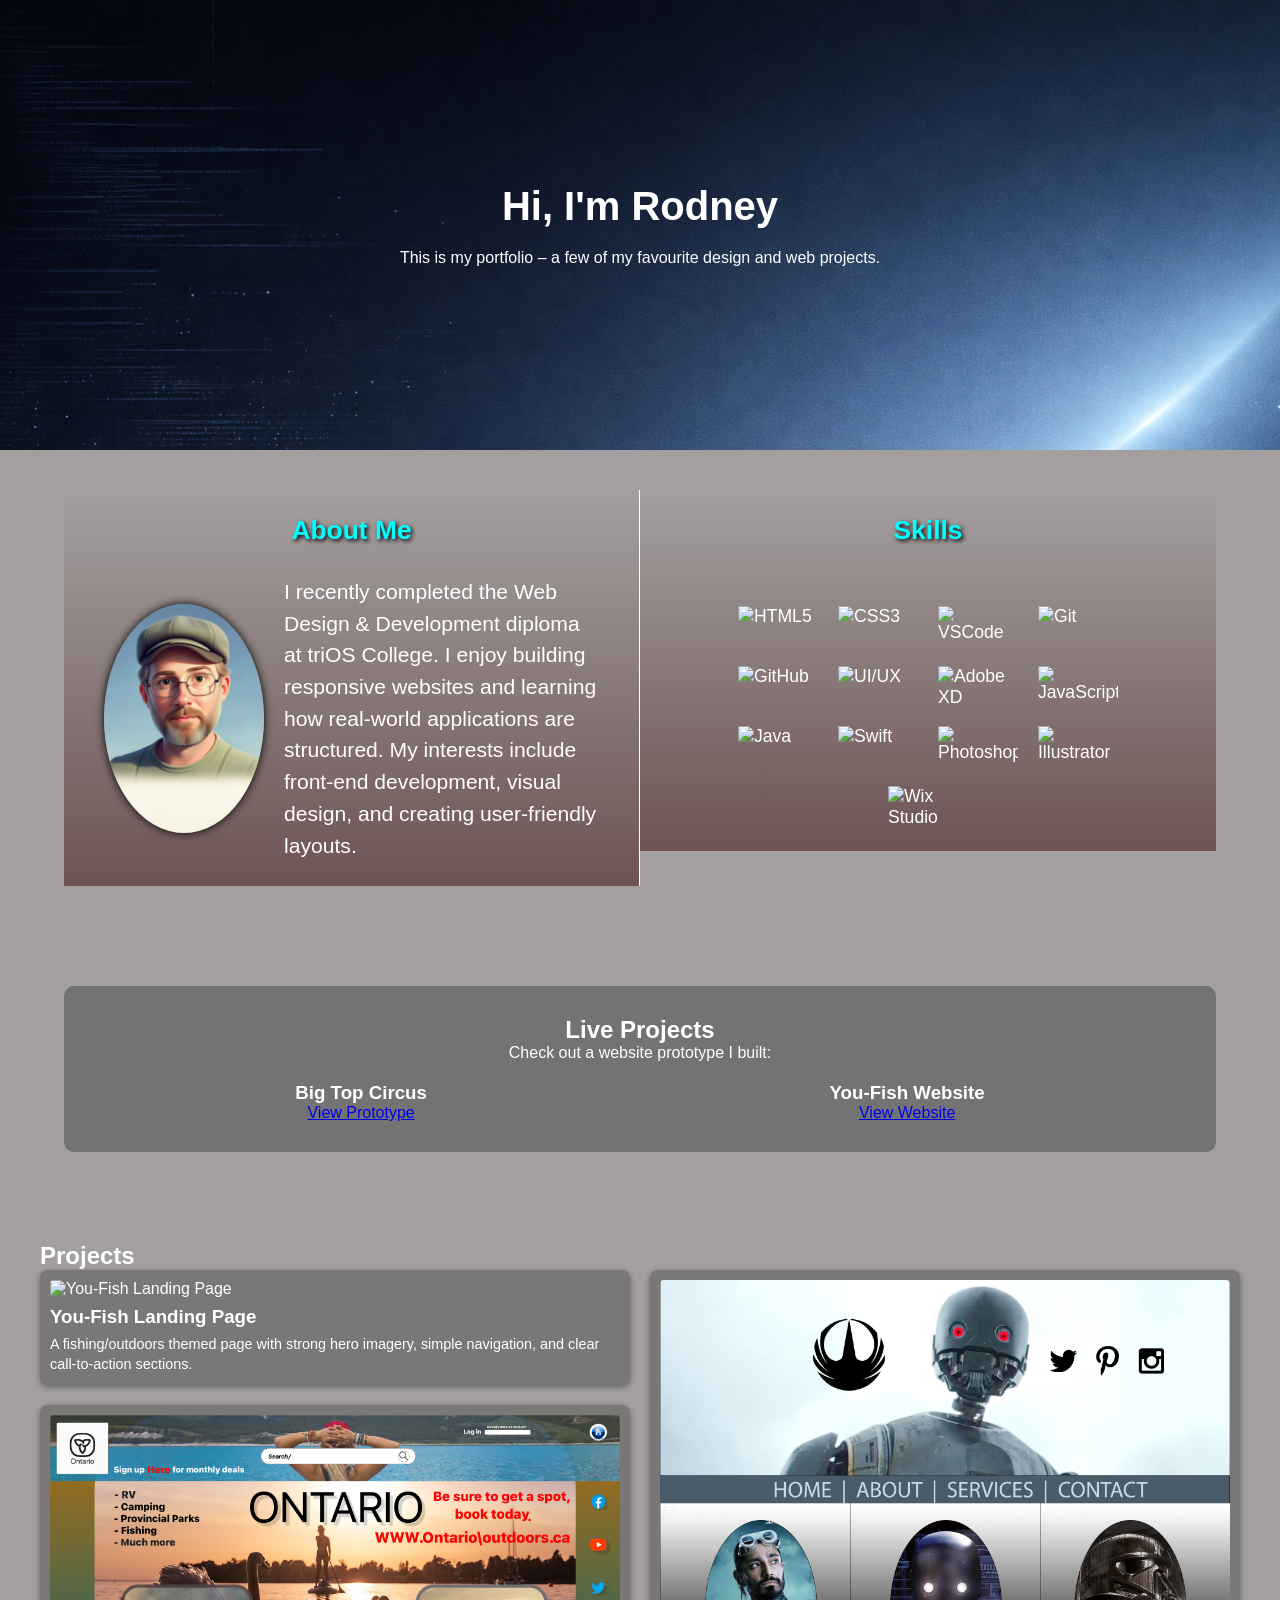
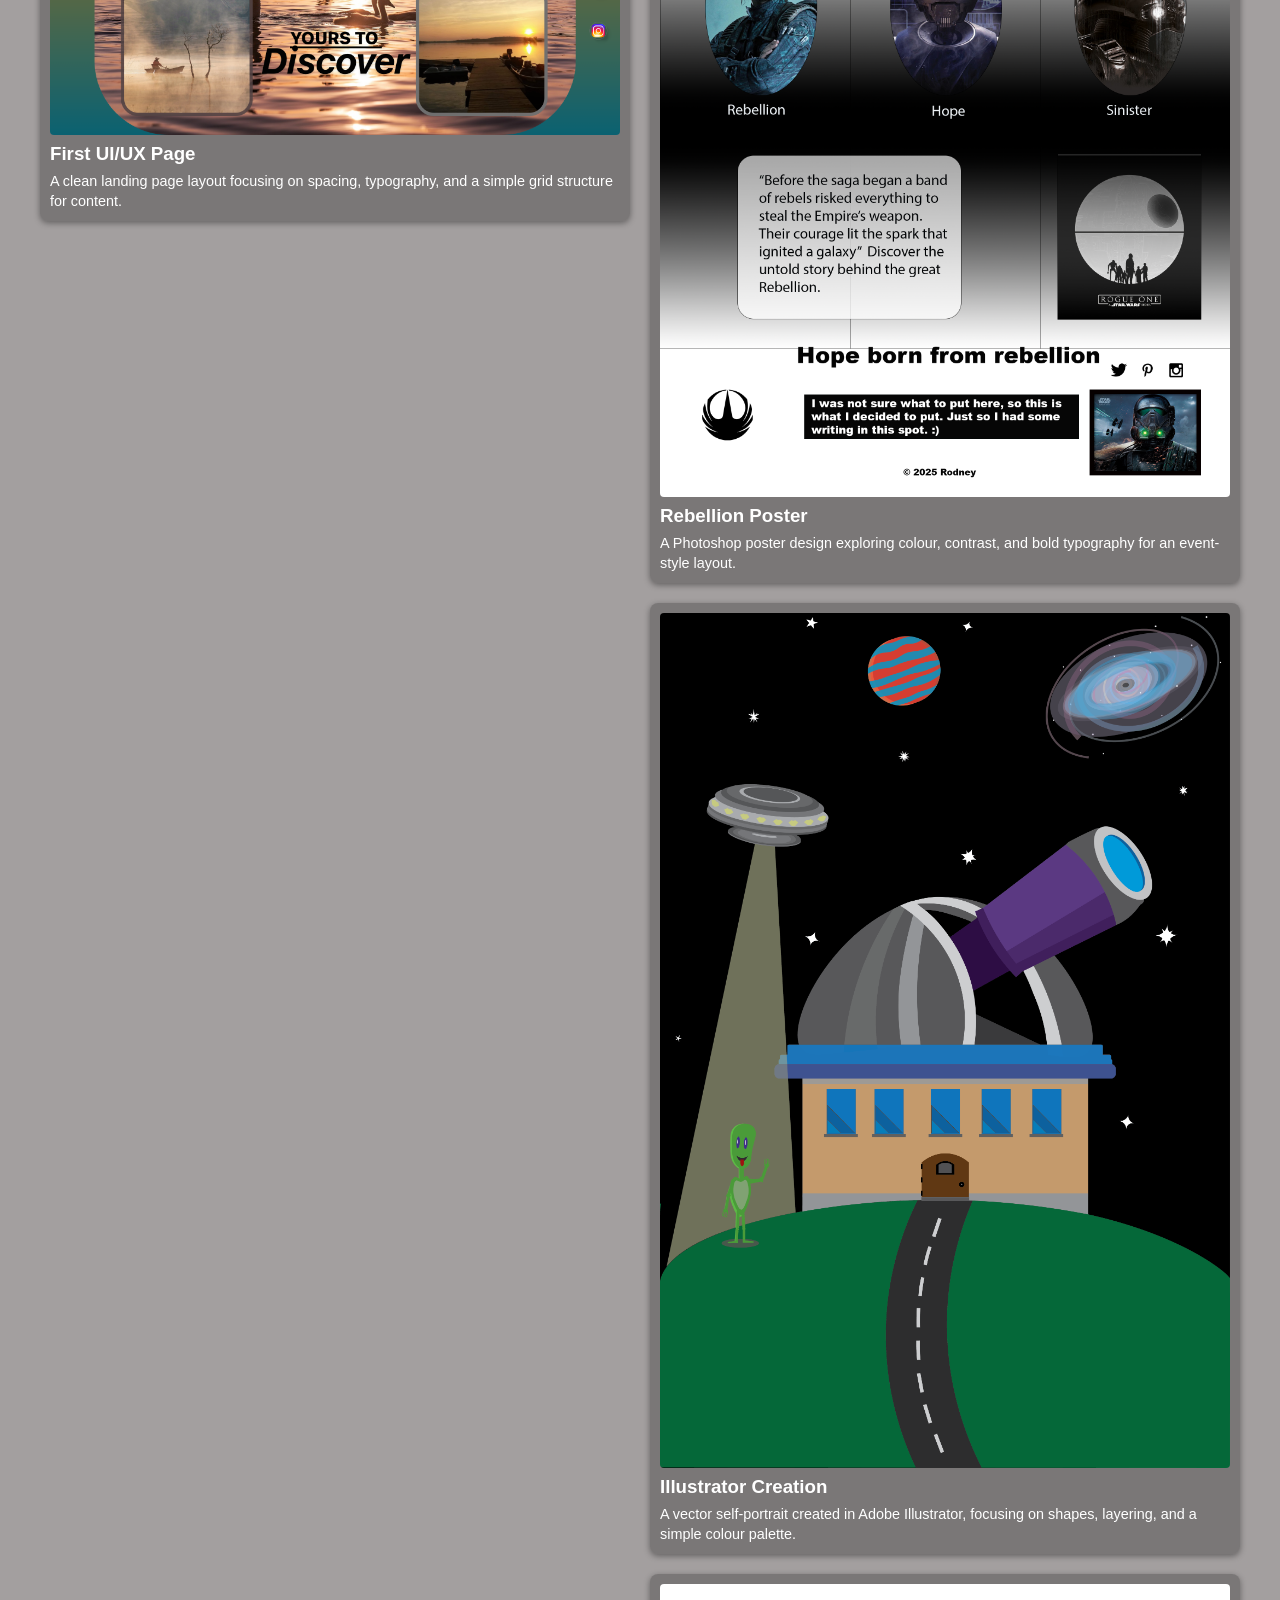
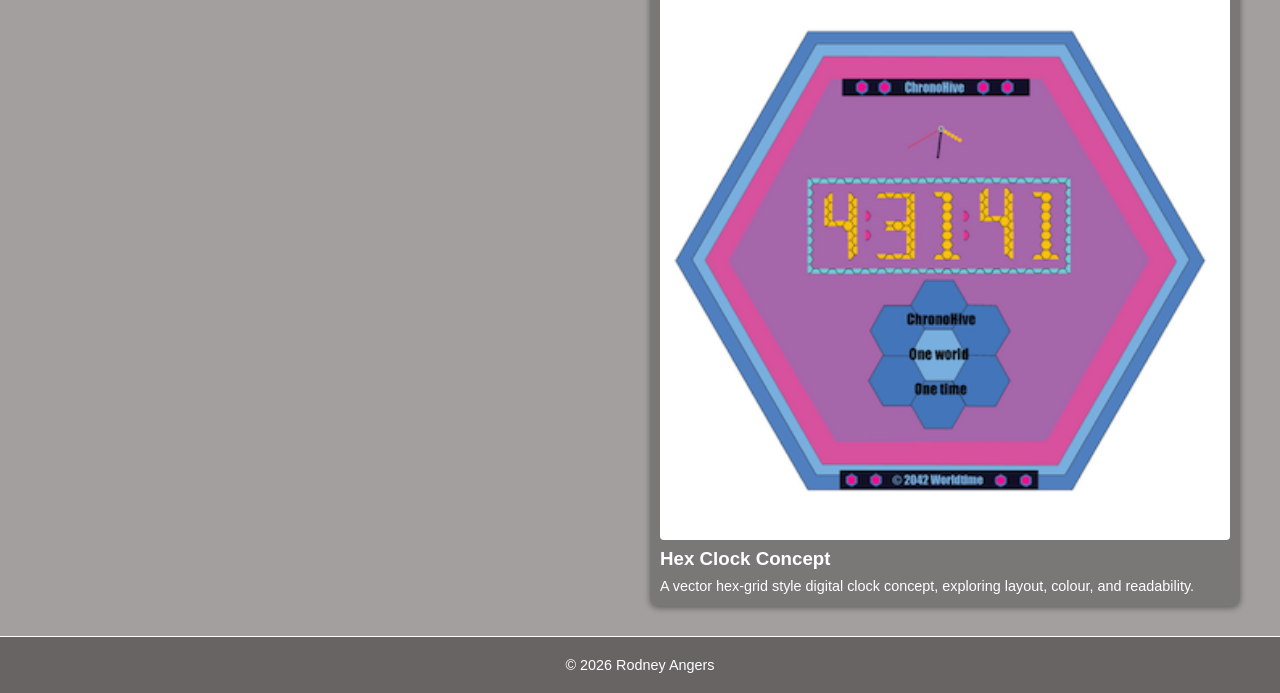
==== commit 5f24486a: "added live you-fish link" ====
--- a/index.html
+++ b/index.html
@@ -85,8 +85,8 @@
 
     <div class="live-project-card">
       <h3>You-Fish Website</h3>
-     <a href="#" onclick="return false;">
-  Coming Soon
+<a href="https://buddy77ra.github.io/you-fish/" target="_blank">
+  View Website
 </a>
     </div>
   </div>
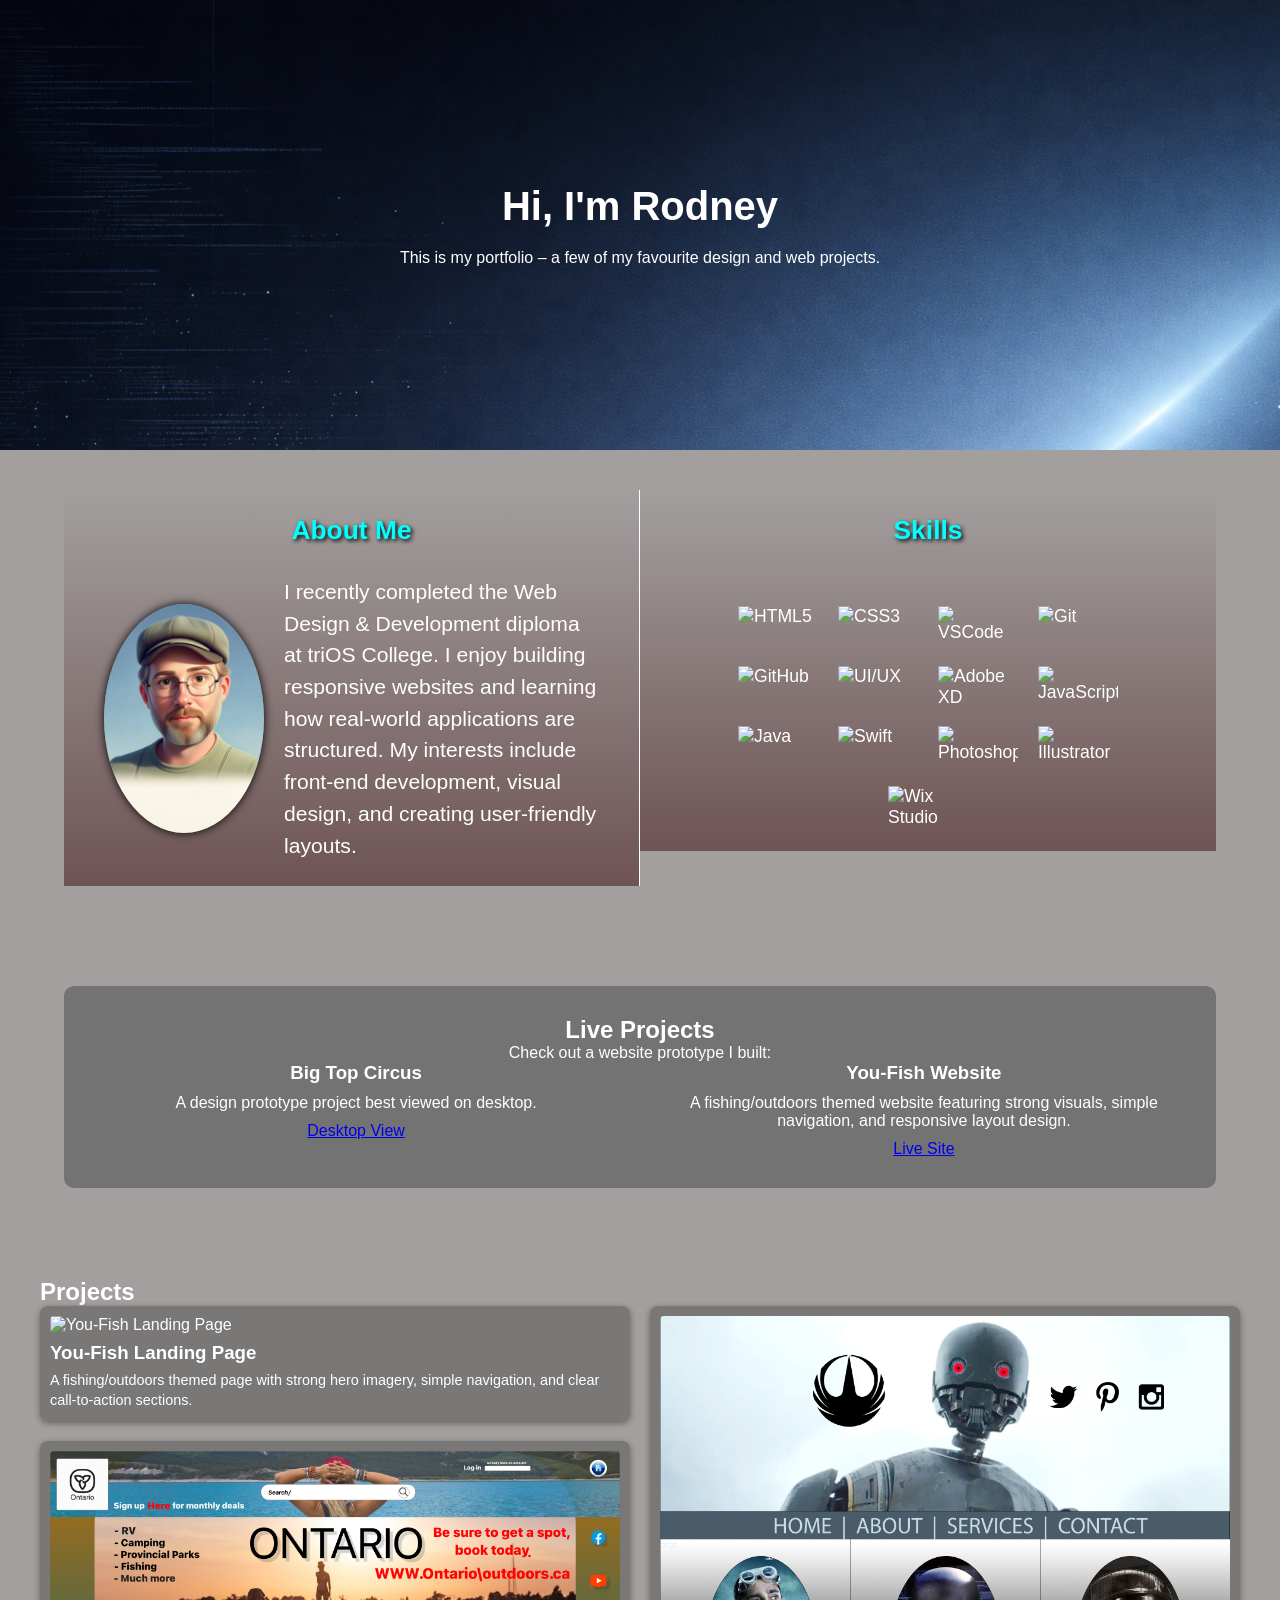
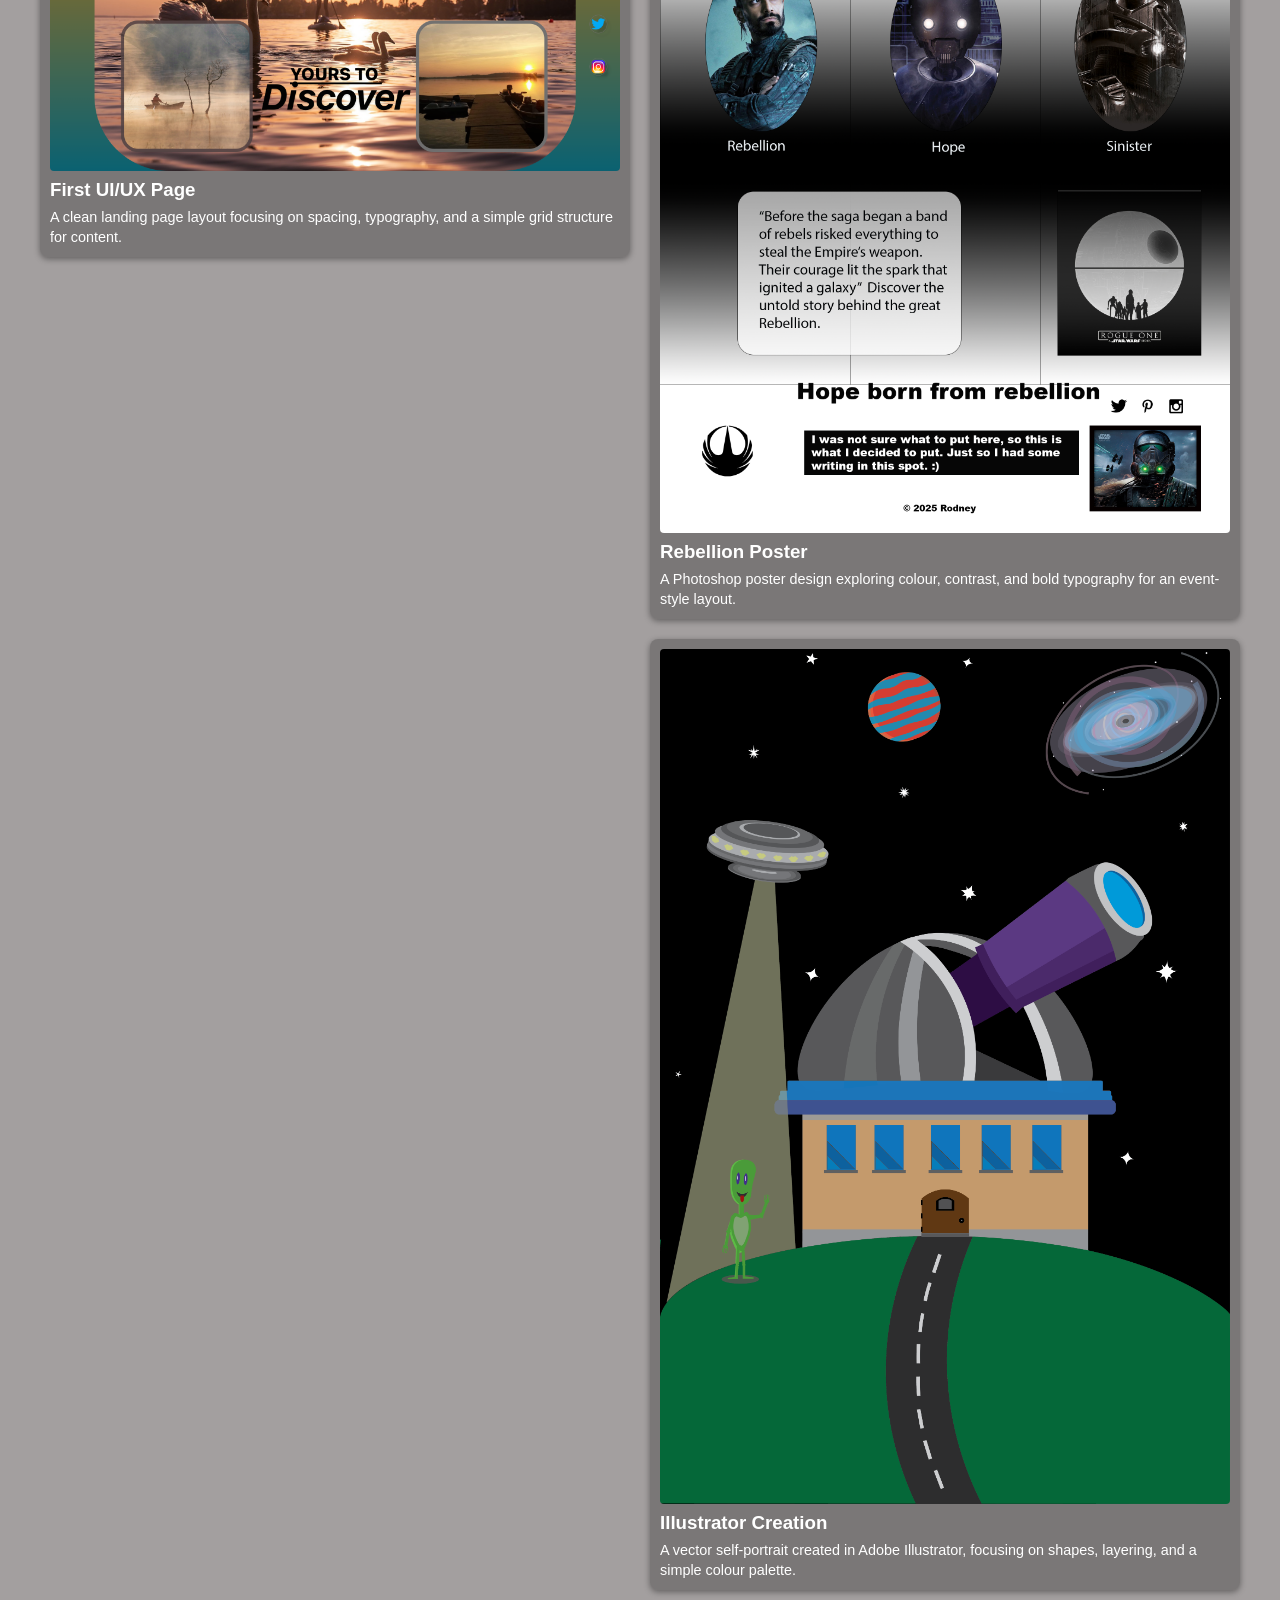
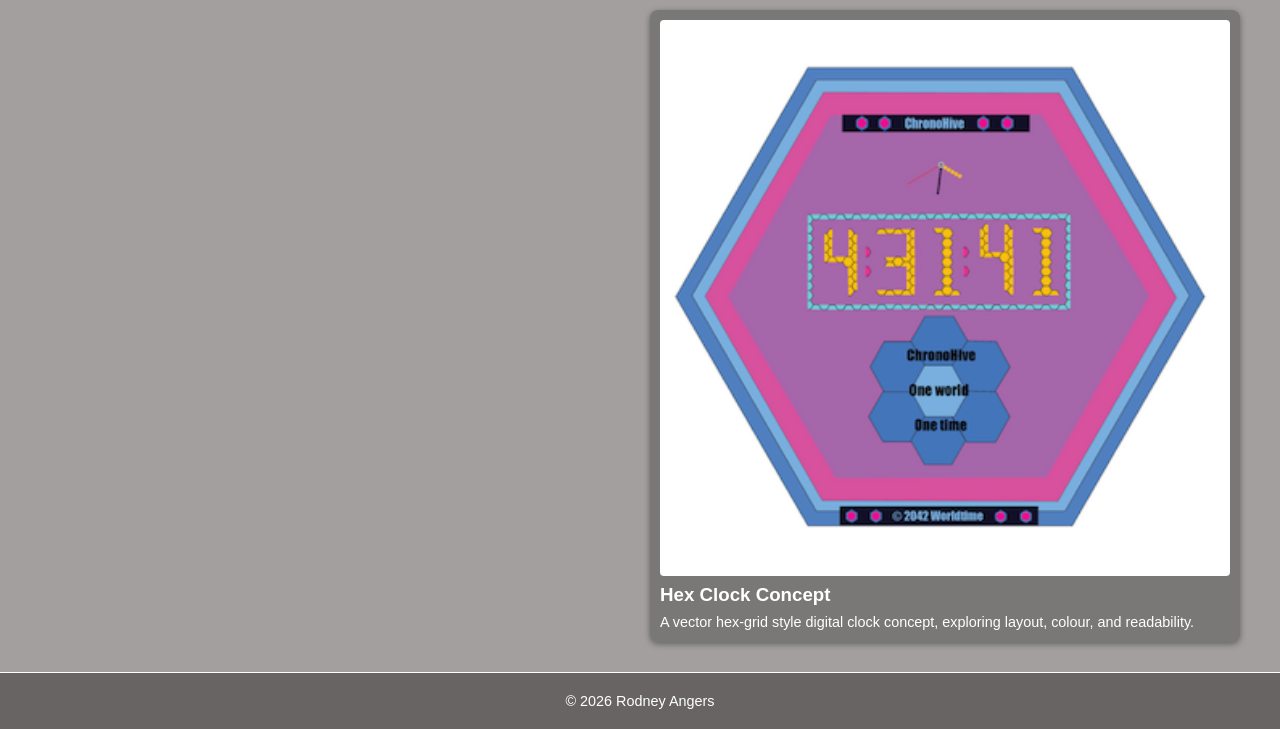
==== commit 918b77f8: "fix live projects layout" ====
--- a/index.html
+++ b/index.html
@@ -71,26 +71,32 @@
       </div>
 
     </div>
-<section id="live-projects">
-  <h2>Live Projects</h2>
-  <p>Check out a website prototype I built:</p>
+    <section id="live-projects">
+      <h2>Live Projects</h2>
+      <p>Check out a website prototype I built:</p>
 
-  <div class="live-projects-wrap">
-    <div class="live-project-card">
-      <h3>Big Top Circus</h3>
-      <a href="https://xd.adobe.com/view/9edb16ca-fd0f-481d-be74-dce1b069aa9f-cb88/" target="_blank">
-        View Prototype
-      </a>
-    </div>
+      <div class="live-projects-wrap">
+        <div class="live-project-card">
+          <h3>Big Top Circus</h3>
+          <p>
+          A design prototype project best viewed on desktop.
+          </p>
+          <a href="https://xd.adobe.com/view/9edb16ca-fd0f-481d-be74-dce1b069aa9f-cb88/" target="_blank">
+          Desktop View
+          </a>
+        </div>
 
-    <div class="live-project-card">
-      <h3>You-Fish Website</h3>
-<a href="https://buddy77ra.github.io/you-fish/" target="_blank">
-  View Website
-</a>
-    </div>
-  </div>
-</section>
+        <div class="live-project-card">
+          <h3>You-Fish Website</h3>
+          <p>
+            A fishing/outdoors themed website featuring strong visuals, simple navigation, and responsive layout design.
+          </p>
+          <a href="https://buddy77ra.github.io/you-fish/" target="_blank">
+            Live Site
+          </a>
+        </div>
+      </div>
+    </section>
     <section id="projects">
       <h2>Projects</h2>
 
--- a/css/app.css
+++ b/css/app.css
@@ -234,8 +234,17 @@
   margin-left: auto;
   margin-right: auto;
 }
+
 .live-projects-wrap {
   display: flex;
-  justify-content: space-around;
-  margin-top: 20px;
-}
+  justify-content: space-between;
+  align-items: flex-start;
+}
+
+.live-project-card {
+  width: 48%;
+}
+
+.live-project-card p {
+  margin: 10px 0;
+}
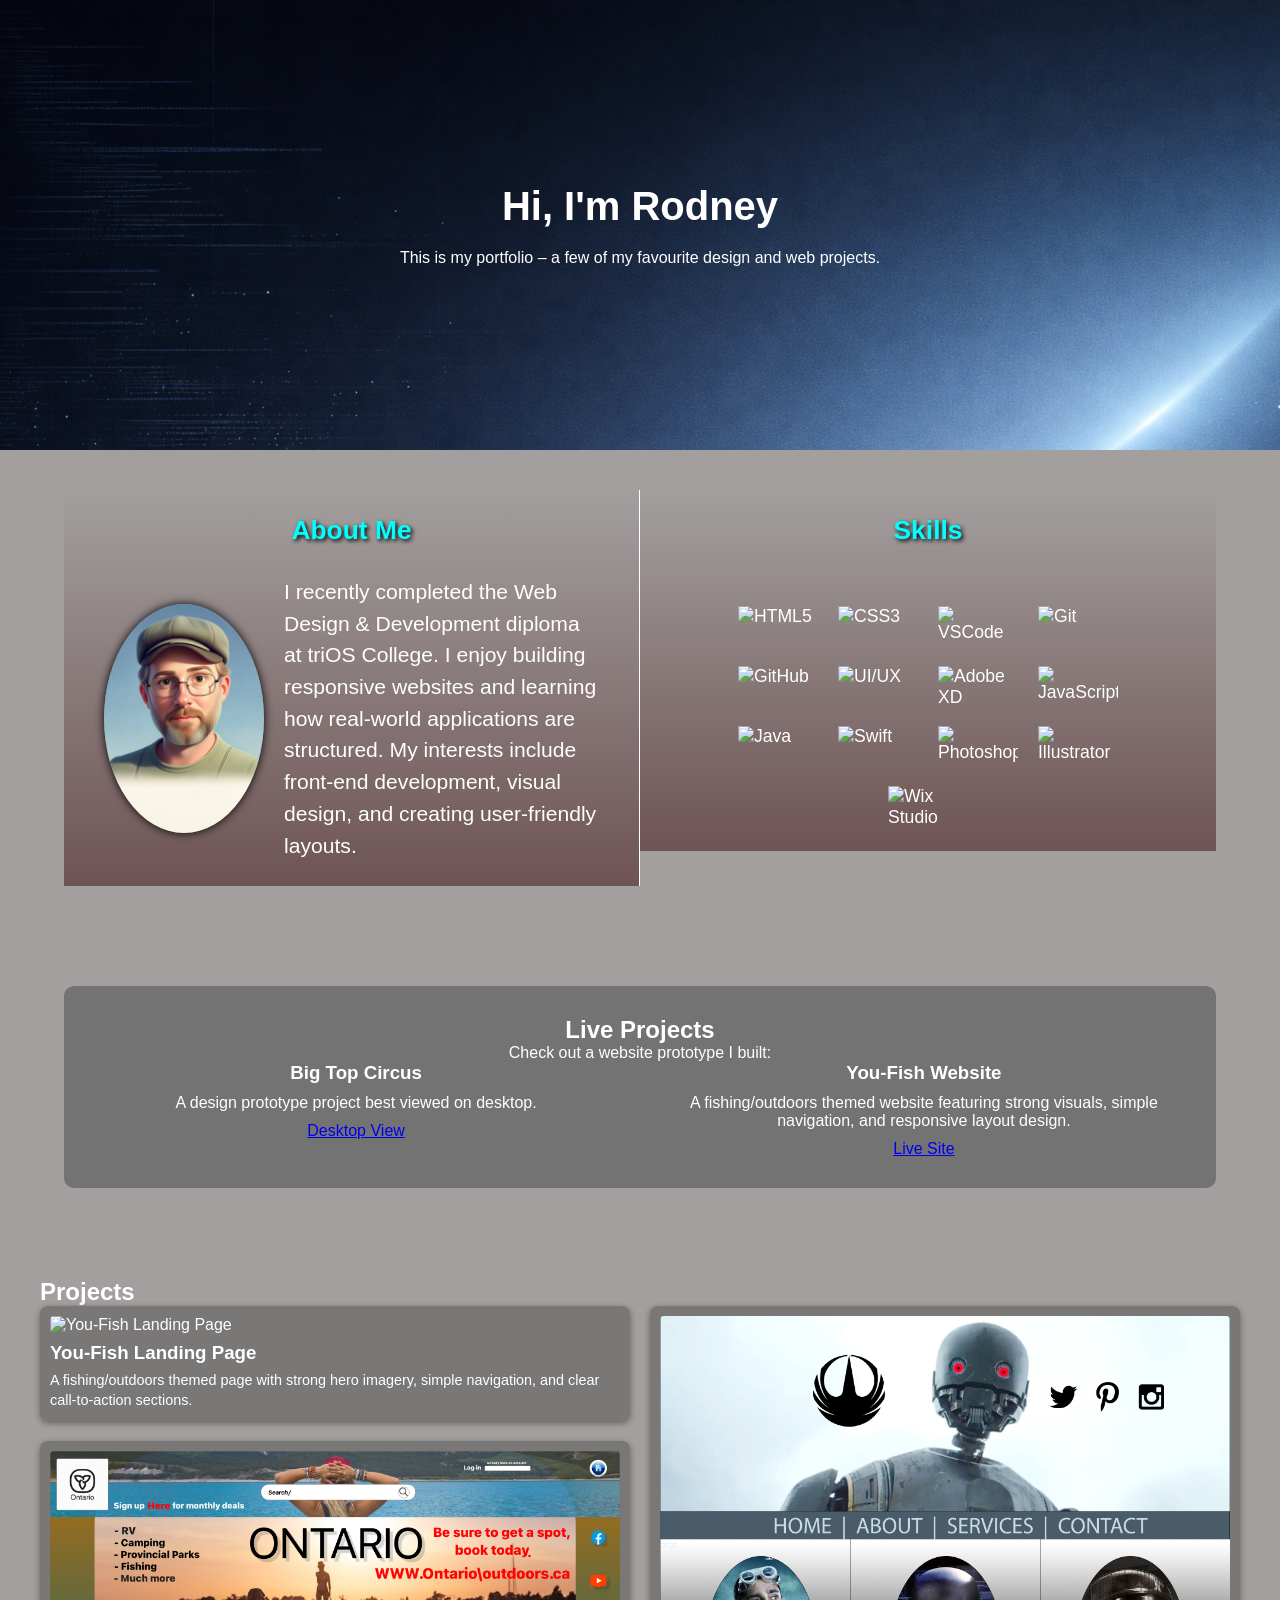
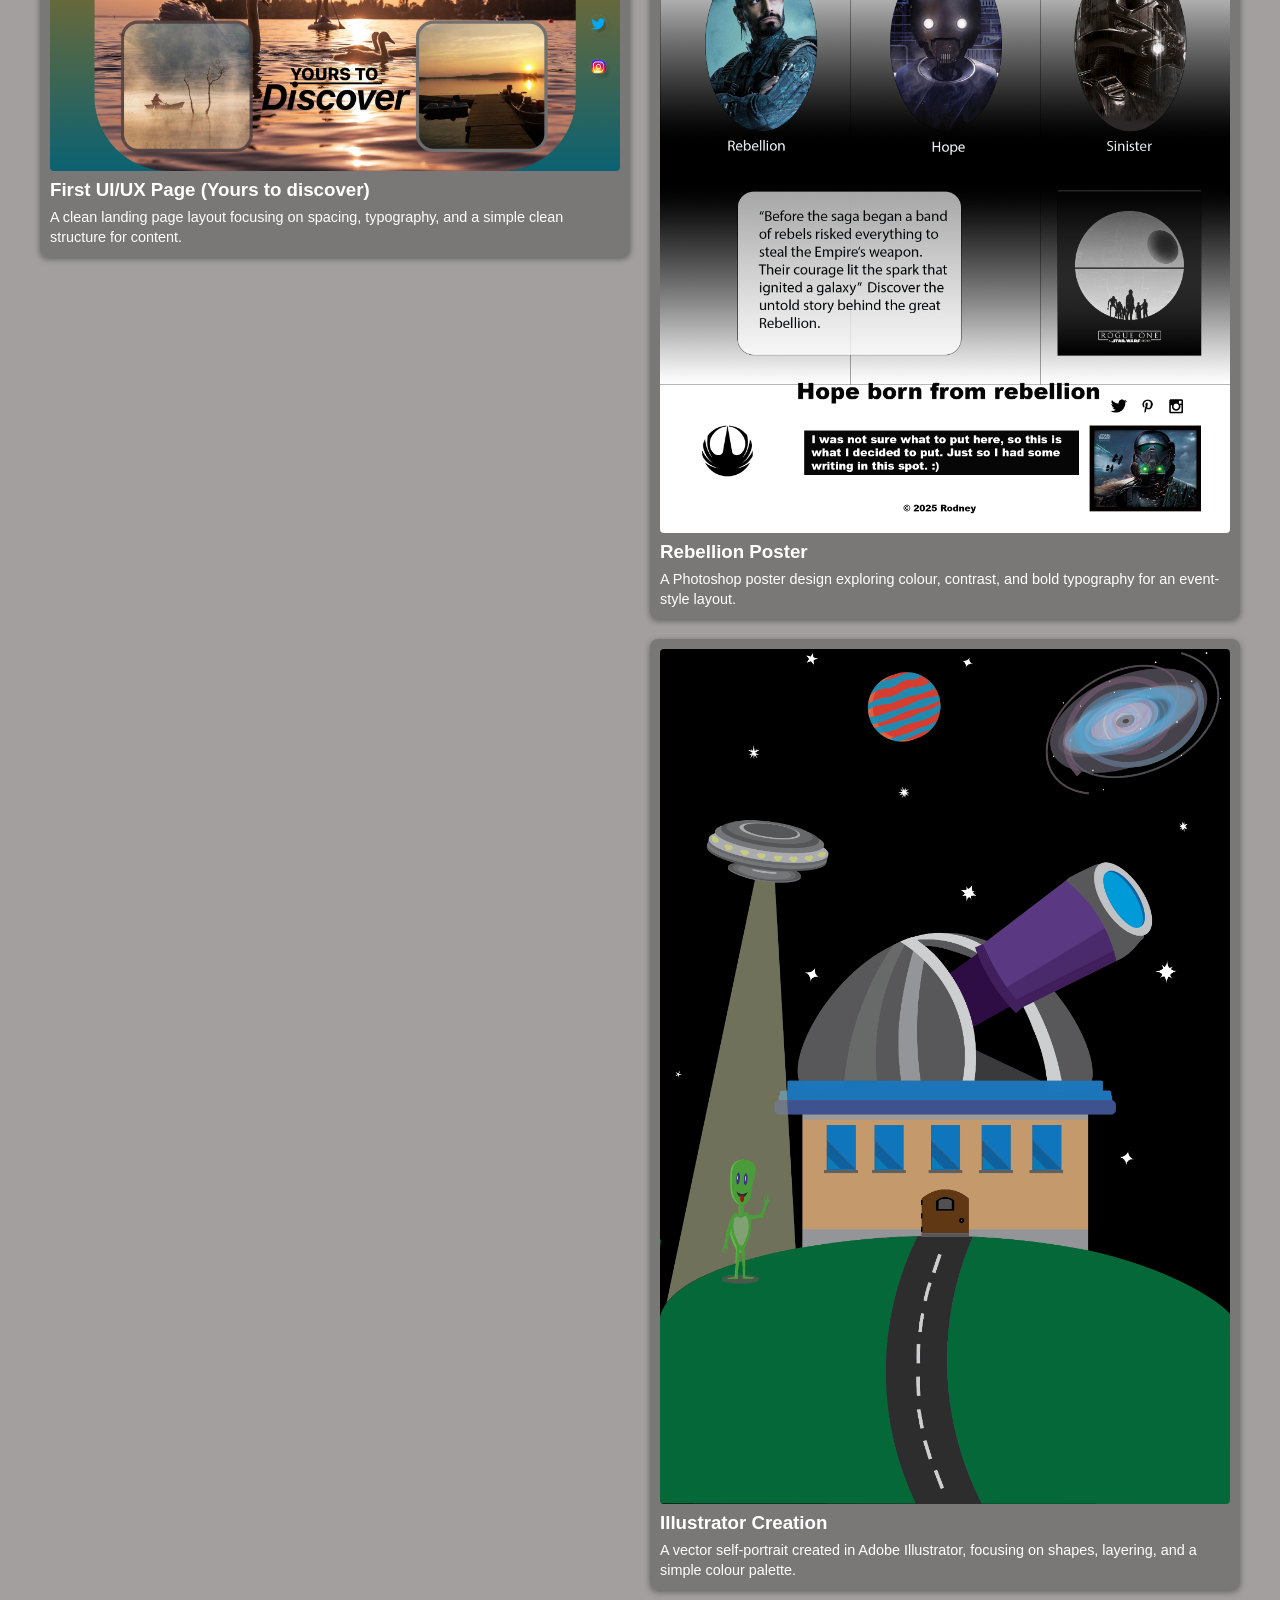
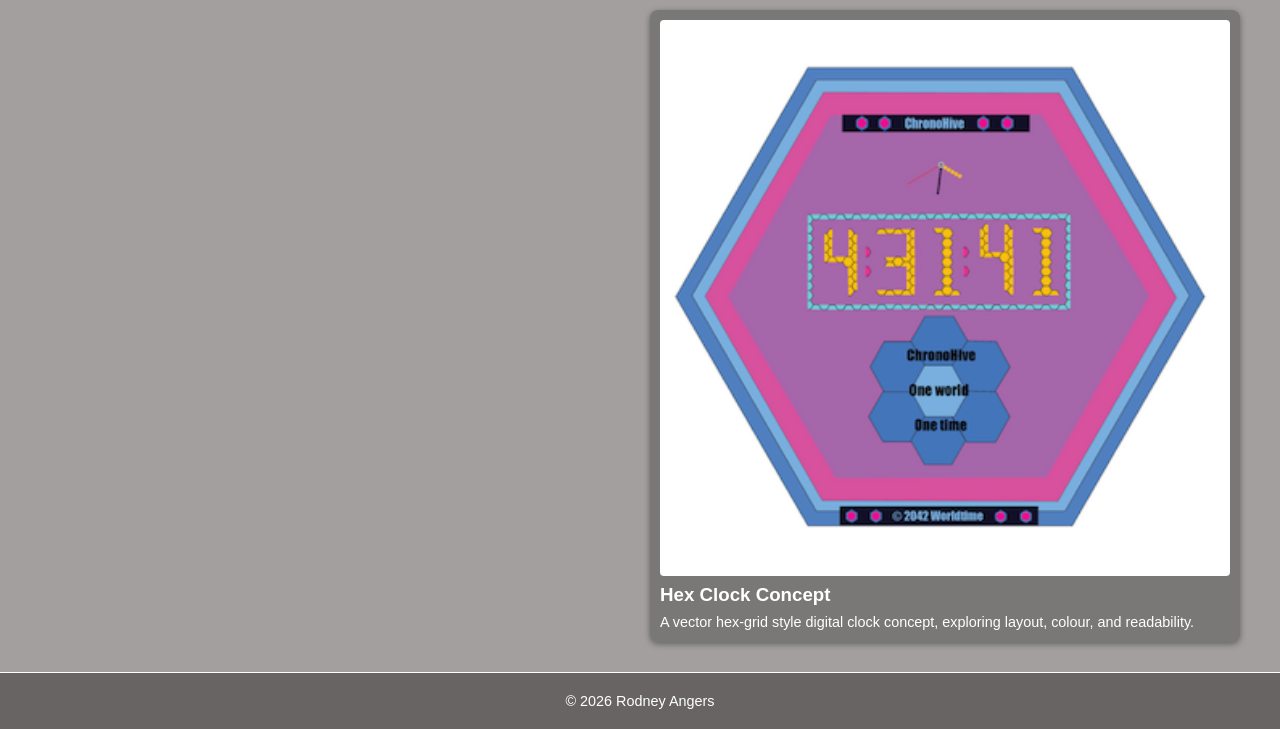
==== commit d5b6776c: "updated text in First UI/UX" ====
--- a/index.html
+++ b/index.html
@@ -114,10 +114,10 @@
 
           <div class="project-card">
             <img src="assets/images/First_uiux_page.png" alt="First UI/UX Page">
-            <h3>First UI/UX Page</h3>
+            <h3>First UI/UX Page (Yours to discover)</h3>
             <p>
               A clean landing page layout focusing on spacing, typography, and
-              a simple grid structure for content.
+              a simple clean structure for content.
             </p>
           </div>
         </div>
